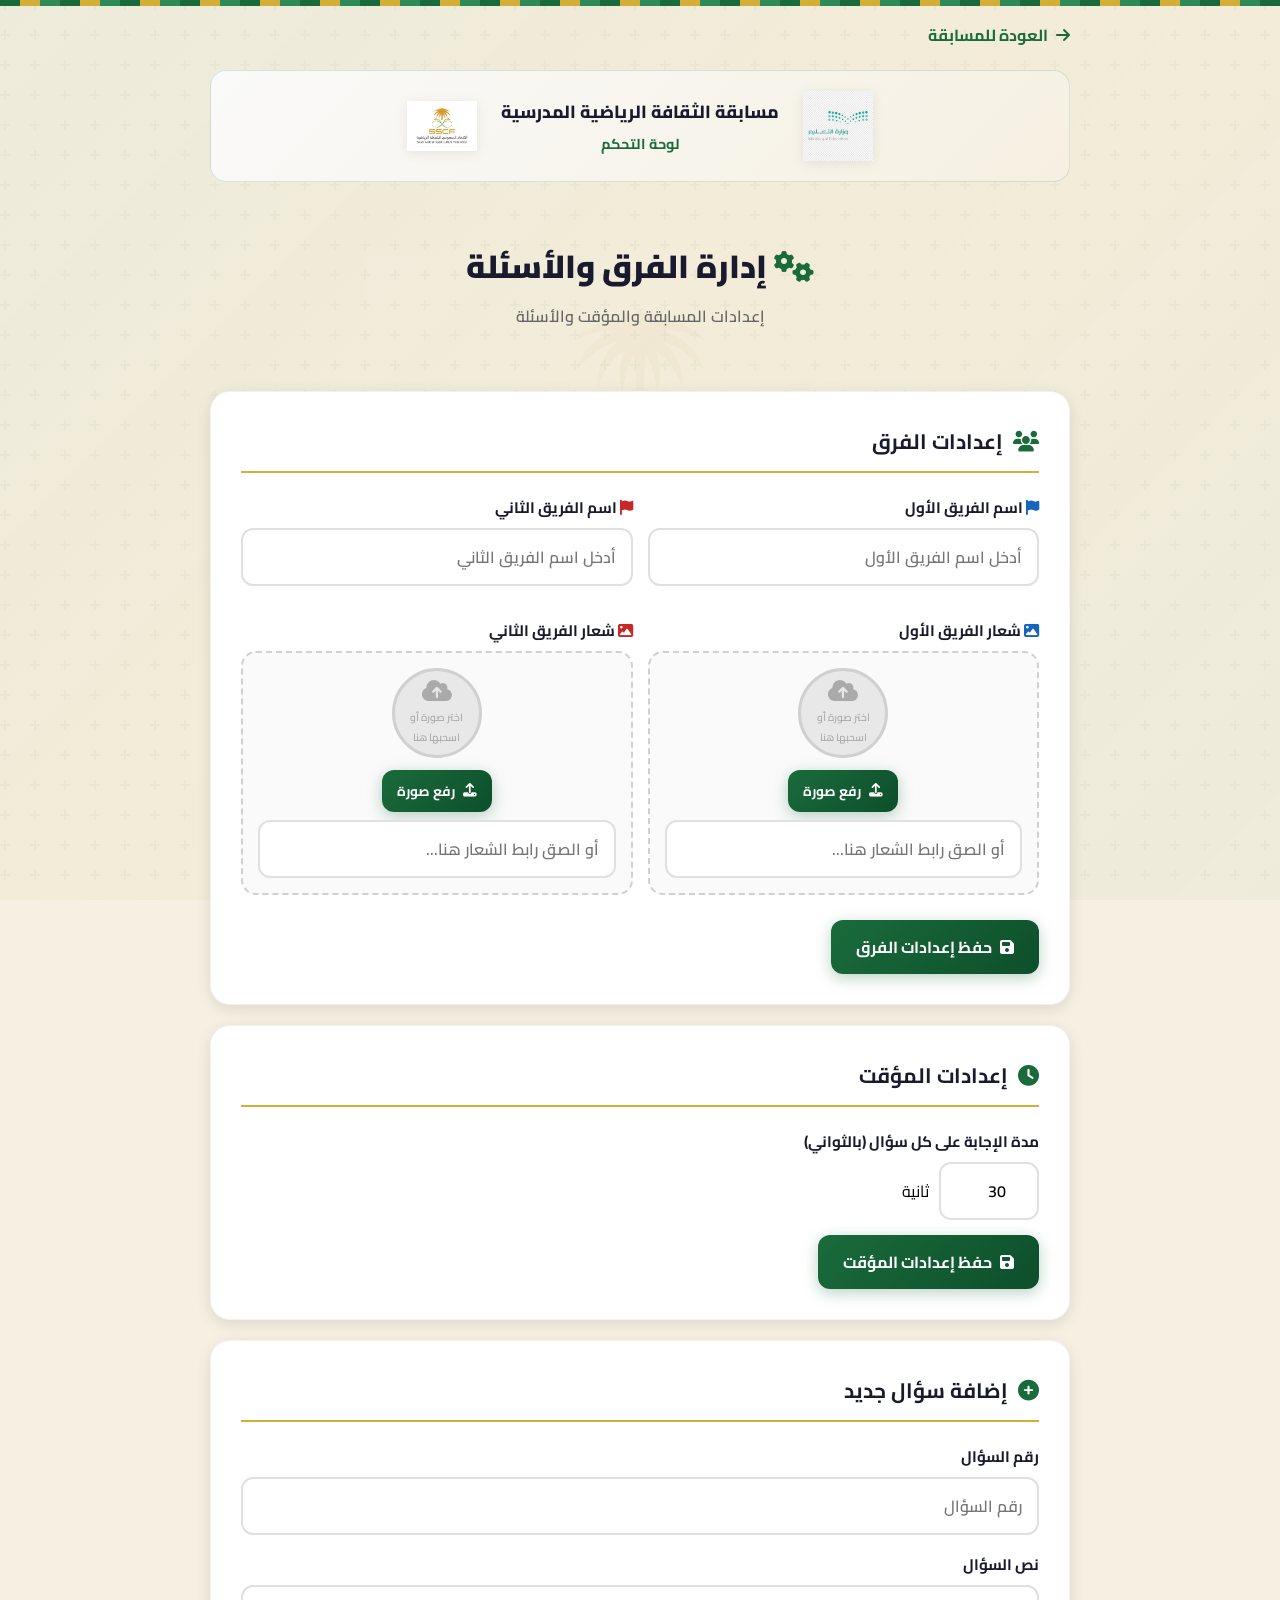
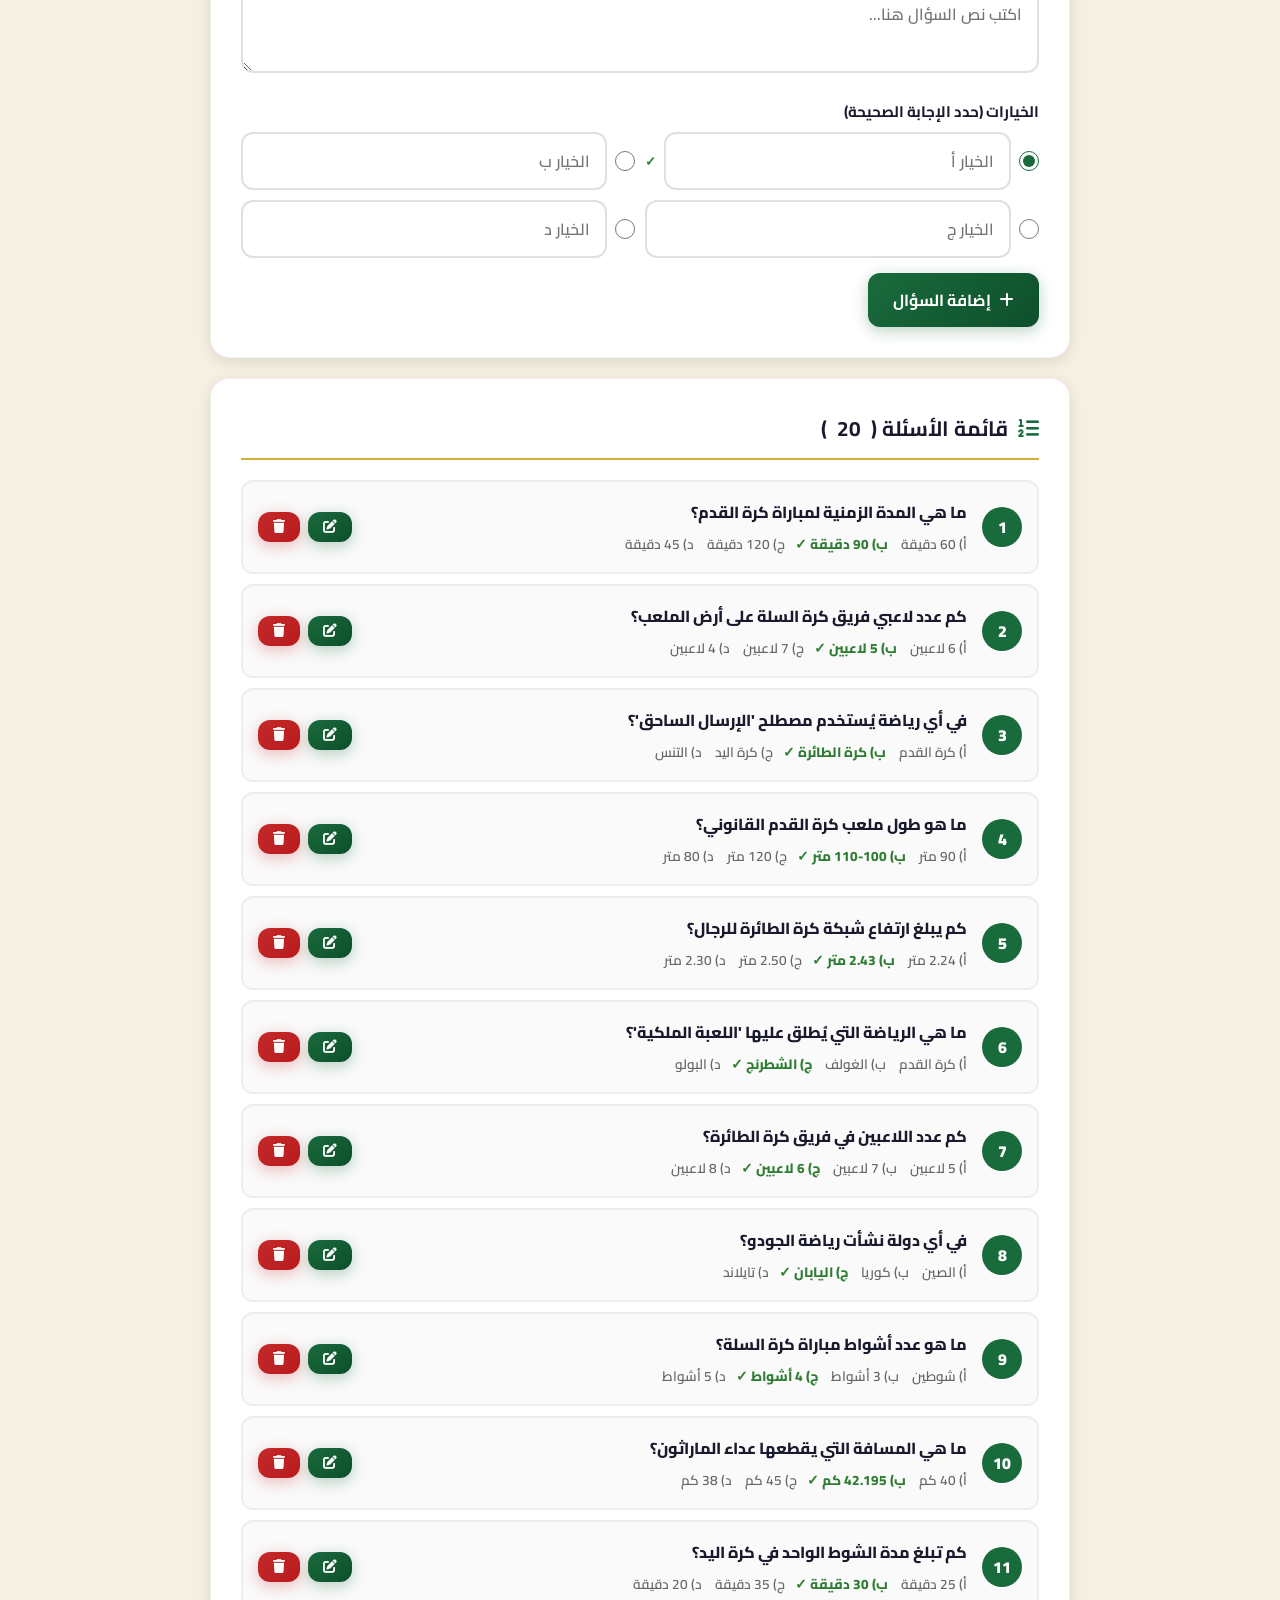
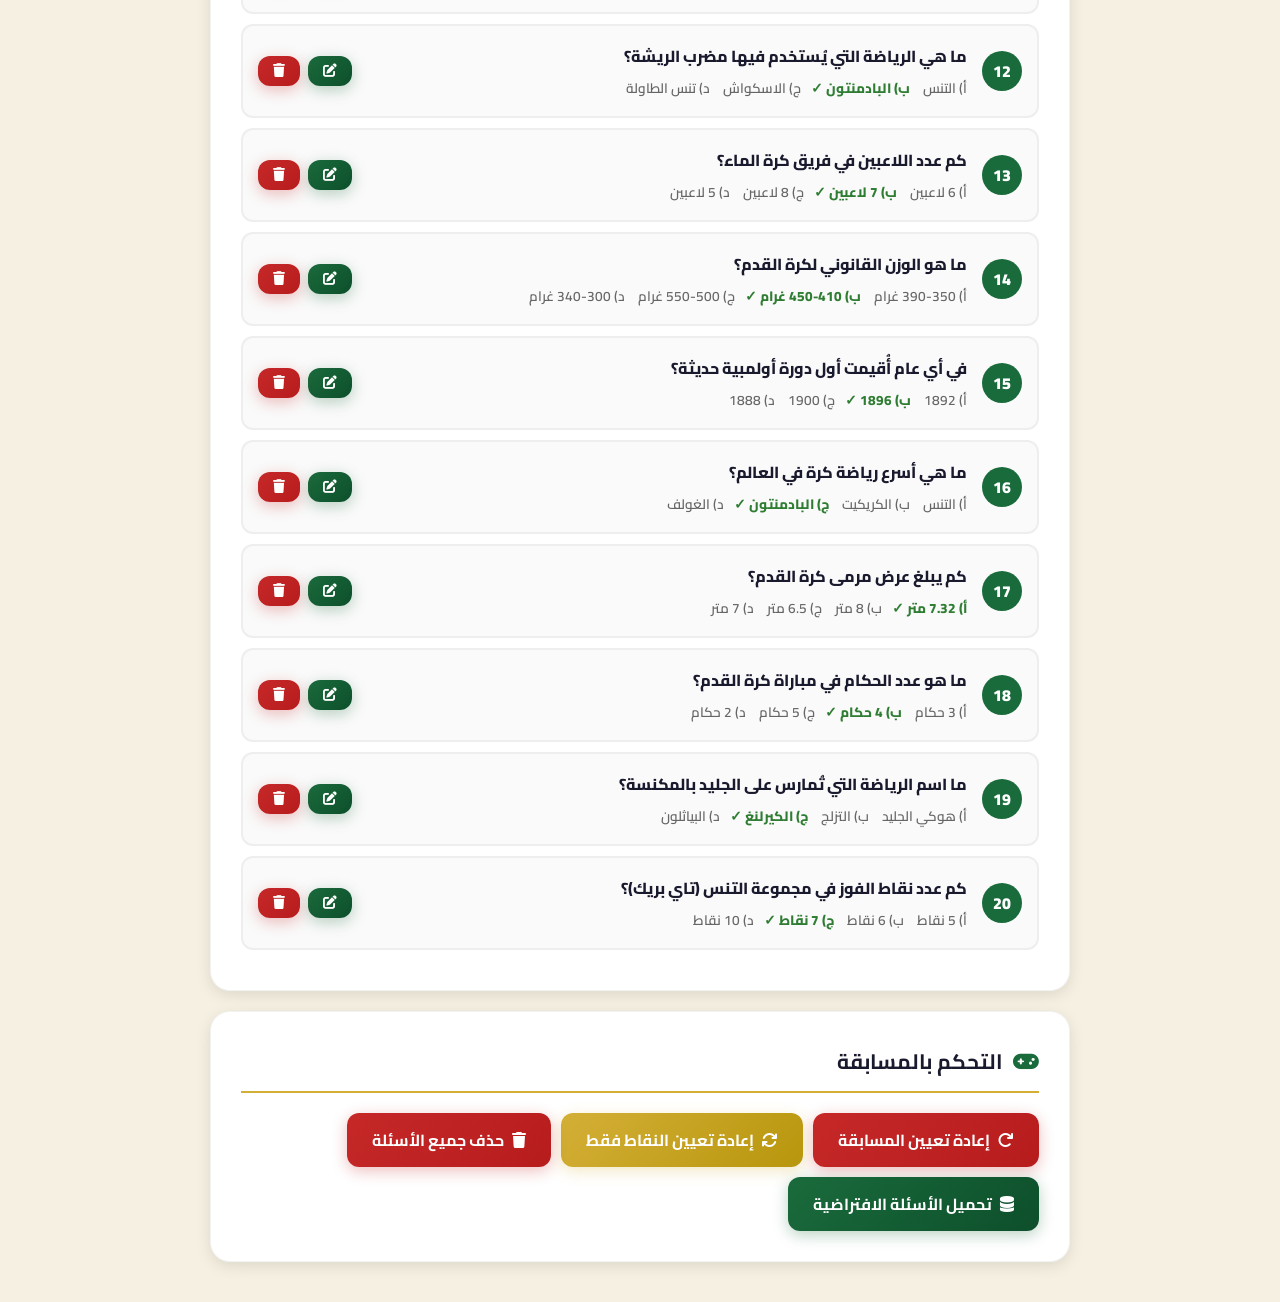
==== admin.html @ 0220bfa6 "Add files via upload" ====
<!DOCTYPE html>
<html lang="ar" dir="rtl">
<head>
    <meta charset="UTF-8">
    <meta name="viewport" content="width=device-width, initial-scale=1.0">
    <title>لوحة التحكم - مسابقة الثقافة الرياضية</title>
    <link rel="icon" type="image/jpeg" href="LOGO-01.jpg">
    <link rel="apple-touch-icon" href="LOGO-01.jpg">
    <link rel="stylesheet" href="style.css">
    <link href="https://fonts.googleapis.com/css2?family=Cairo:wght@400;600;700;800;900&family=Tajawal:wght@400;500;700;800;900&display=swap" rel="stylesheet">
    <link rel="stylesheet" href="https://cdnjs.cloudflare.com/ajax/libs/font-awesome/6.5.1/css/all.min.css">
</head>
<body>
    <div class="bg-overlay"></div>
    <div class="watermark-bg">
        <img src="LOGO-01.jpg" alt="" class="watermark-logo">
    </div>

    <div class="admin-container" id="admin-content">
        <!-- Back Link -->
        <a href="index.html" class="back-link">
            <i class="fas fa-arrow-right"></i>
            العودة للمسابقة
        </a>

        <!-- شعارات لوحة التحكم (نفس المقاس) -->
        <div class="admin-panel-logos">
            <div class="admin-panel-logo-wrap">
                <img src="moe-logo.jpeg" alt="وزارة التعليم" class="admin-panel-logo">
            </div>
            <div class="admin-panel-logos-title">
                <span>مسابقة الثقافة الرياضية المدرسية</span>
                <span class="admin-panel-logos-sub">لوحة التحكم</span>
            </div>
            <div class="admin-panel-logo-wrap">
                <img src="LOGO-01.jpg" alt="الاتحاد السعودي للثقافة الرياضية" class="admin-panel-logo">
            </div>
        </div>

        <!-- Header -->
        <div class="admin-header">
            <h1><i class="fas fa-cogs" style="color: var(--primary);"></i> إدارة الفرق والأسئلة</h1>
            <p>إعدادات المسابقة والمؤقت والأسئلة</p>
        </div>

        <!-- Alert -->
        <div class="alert alert-success" id="alert-success">
            <i class="fas fa-check-circle"></i> <span id="alert-success-text">تم الحفظ بنجاح!</span>
        </div>
        <div class="alert alert-error" id="alert-error">
            <i class="fas fa-exclamation-circle"></i> <span id="alert-error-text">حدث خطأ!</span>
        </div>

        <!-- Teams Card -->
        <div class="admin-card">
            <h2><i class="fas fa-users"></i> إعدادات الفرق</h2>
            <div class="form-row">
                <div class="form-group">
                    <label><i class="fas fa-flag" style="color: var(--team1-color);"></i> اسم الفريق الأول</label>
                    <input type="text" id="team1-name-input" placeholder="أدخل اسم الفريق الأول">
                </div>
                <div class="form-group">
                    <label><i class="fas fa-flag" style="color: var(--team2-color);"></i> اسم الفريق الثاني</label>
                    <input type="text" id="team2-name-input" placeholder="أدخل اسم الفريق الثاني">
                </div>
            </div>
            
            <!-- Team Logos -->
            <div class="form-row" style="margin-top: 15px;">
                <div class="form-group">
                    <label><i class="fas fa-image" style="color: var(--team1-color);"></i> شعار الفريق الأول</label>
                    <div class="logo-upload-area" id="logo-upload-area1">
                        <div class="logo-preview-container">
                            <img src="" alt="" class="logo-preview-img" id="logo-preview1" style="display:none;">
                            <div class="logo-preview-placeholder" id="logo-placeholder1">
                                <i class="fas fa-cloud-upload-alt"></i>
                                <span>اختر صورة أو اسحبها هنا</span>
                            </div>
                        </div>
                        <input type="file" id="logo-file1" accept="image/*" onchange="handleLogoUpload(1, event)" style="display:none;">
                        <div class="logo-upload-actions">
                            <button type="button" class="btn btn-primary btn-sm" onclick="document.getElementById('logo-file1').click()">
                                <i class="fas fa-upload"></i> رفع صورة
                            </button>
                            <button type="button" class="btn btn-danger btn-sm" onclick="removeLogo(1)" id="remove-logo1" style="display:none;">
                                <i class="fas fa-trash"></i> حذف
                            </button>
                        </div>
                        <div class="form-group" style="margin-top:8px; margin-bottom:0;">
                            <input type="text" id="logo-url1" placeholder="أو الصق رابط الشعار هنا..." oninput="handleLogoUrl(1)">
                        </div>
                    </div>
                </div>
                <div class="form-group">
                    <label><i class="fas fa-image" style="color: var(--team2-color);"></i> شعار الفريق الثاني</label>
                    <div class="logo-upload-area" id="logo-upload-area2">
                        <div class="logo-preview-container">
                            <img src="" alt="" class="logo-preview-img" id="logo-preview2" style="display:none;">
                            <div class="logo-preview-placeholder" id="logo-placeholder2">
                                <i class="fas fa-cloud-upload-alt"></i>
                                <span>اختر صورة أو اسحبها هنا</span>
                            </div>
                        </div>
                        <input type="file" id="logo-file2" accept="image/*" onchange="handleLogoUpload(2, event)" style="display:none;">
                        <div class="logo-upload-actions">
                            <button type="button" class="btn btn-primary btn-sm" onclick="document.getElementById('logo-file2').click()">
                                <i class="fas fa-upload"></i> رفع صورة
                            </button>
                            <button type="button" class="btn btn-danger btn-sm" onclick="removeLogo(2)" id="remove-logo2" style="display:none;">
                                <i class="fas fa-trash"></i> حذف
                            </button>
                        </div>
                        <div class="form-group" style="margin-top:8px; margin-bottom:0;">
                            <input type="text" id="logo-url2" placeholder="أو الصق رابط الشعار هنا..." oninput="handleLogoUrl(2)">
                        </div>
                    </div>
                </div>
            </div>

            <button class="btn btn-primary" onclick="saveTeams()" style="margin-top: 10px;">
                <i class="fas fa-save"></i> حفظ إعدادات الفرق
            </button>
        </div>

        <!-- Timer Card -->
        <div class="admin-card">
            <h2><i class="fas fa-clock"></i> إعدادات المؤقت</h2>
            <div class="form-group">
                <label>مدة الإجابة على كل سؤال (بالثواني)</label>
                <div class="timer-setting">
                    <input type="number" id="timer-input" min="5" max="120" value="30">
                    <span>ثانية</span>
                </div>
            </div>
            <button class="btn btn-primary" onclick="saveTimer()">
                <i class="fas fa-save"></i> حفظ إعدادات المؤقت
            </button>
        </div>

        <!-- Add Question Card -->
        <div class="admin-card">
            <h2><i class="fas fa-plus-circle"></i> إضافة سؤال جديد</h2>
            <div class="form-group">
                <label>رقم السؤال</label>
                <input type="number" id="q-number" min="1" placeholder="رقم السؤال">
            </div>
            <div class="form-group">
                <label>نص السؤال</label>
                <textarea id="q-text" placeholder="اكتب نص السؤال هنا..."></textarea>
            </div>
            <div class="form-group">
                <label>الخيارات (حدد الإجابة الصحيحة)</label>
                <div class="answer-options-group">
                    <div class="answer-option-item">
                        <input type="radio" name="correct-answer" value="0" checked>
                        <input type="text" id="q-answer-0" placeholder="الخيار أ">
                        <span class="correct-label">✓</span>
                    </div>
                    <div class="answer-option-item">
                        <input type="radio" name="correct-answer" value="1">
                        <input type="text" id="q-answer-1" placeholder="الخيار ب">
                    </div>
                    <div class="answer-option-item">
                        <input type="radio" name="correct-answer" value="2">
                        <input type="text" id="q-answer-2" placeholder="الخيار ج">
                    </div>
                    <div class="answer-option-item">
                        <input type="radio" name="correct-answer" value="3">
                        <input type="text" id="q-answer-3" placeholder="الخيار د">
                    </div>
                </div>
            </div>
            <button class="btn btn-primary" onclick="addQuestion()">
                <i class="fas fa-plus"></i> إضافة السؤال
            </button>
        </div>

        <!-- Questions List Card -->
        <div class="admin-card">
            <h2><i class="fas fa-list-ol"></i> قائمة الأسئلة (<span id="questions-count">0</span>)</h2>
            <ul class="question-list" id="questions-list">
                <!-- Questions will be rendered here -->
            </ul>
        </div>

        <!-- Game Control Card -->
        <div class="admin-card">
            <h2><i class="fas fa-gamepad"></i> التحكم بالمسابقة</h2>
            <div style="display: flex; gap: 10px; flex-wrap: wrap;">
                <button class="btn btn-danger" onclick="resetGame()">
                    <i class="fas fa-redo"></i> إعادة تعيين المسابقة
                </button>
                <button class="btn btn-gold" onclick="resetScores()">
                    <i class="fas fa-sync"></i> إعادة تعيين النقاط فقط
                </button>
                <button class="btn btn-danger" onclick="resetQuestions()">
                    <i class="fas fa-trash"></i> حذف جميع الأسئلة
                </button>
                <button class="btn btn-primary" onclick="loadDefaultQuestions()">
                    <i class="fas fa-database"></i> تحميل الأسئلة الافتراضية
                </button>
            </div>
        </div>
    </div>

    <script src="admin.js"></script>
</body>
</html>
---- style.css ----
/* ============================
   مسابقة الثقافة الرياضية المدرسية
   تصميم متطور - CSS
   ============================ */

:root {
    --primary: #1a6b3c;
    --primary-light: #2e8b57;
    --primary-dark: #0d4f2b;
    --gold: #d4af37;
    --gold-light: #f0d060;
    --gold-dark: #b8960c;
    --team1-color: #1565c0;
    --team1-light: #42a5f5;
    --team1-dark: #0d47a1;
    --team2-color: #c62828;
    --team2-light: #ef5350;
    --team2-dark: #b71c1c;
    --bg-cream: #f5f0e1;
    --text-dark: #1a1a2e;
    --text-light: #ffffff;
    --correct: #2e7d32;
    --wrong: #c62828;
    --shadow: 0 10px 40px rgba(0,0,0,0.2);
    --shadow-sm: 0 4px 15px rgba(0,0,0,0.1);
}

* {
    margin: 0;
    padding: 0;
    box-sizing: border-box;
}

body {
    font-family: 'Cairo', 'Tajawal', sans-serif;
    background: var(--bg-cream);
    min-height: 100vh;
    overflow-x: hidden;
    position: relative;
    direction: rtl;
}

/* Background */
.bg-overlay {
    position: fixed;
    top: 0;
    left: 0;
    width: 100%;
    height: 100%;
    background: 
        linear-gradient(135deg, rgba(26,107,60,0.03) 0%, rgba(212,175,55,0.05) 50%, rgba(26,107,60,0.03) 100%),
        url("data:image/svg+xml,%3Csvg width='60' height='60' viewBox='0 0 60 60' xmlns='http://www.w3.org/2000/svg'%3E%3Cg fill='none' fill-rule='evenodd'%3E%3Cg fill='%231a6b3c' fill-opacity='0.04'%3E%3Cpath d='M36 34v-4h-2v4h-4v2h4v4h2v-4h4v-2h-4zm0-30V0h-2v4h-4v2h4v4h2V6h4V4h-4zM6 34v-4H4v4H0v2h4v4h2v-4h4v-2H6zM6 4V0H4v4H0v2h4v4h2V6h4V4H6z'/%3E%3C/g%3E%3C/g%3E%3C/svg%3E");
    z-index: 0;
    pointer-events: none;
}

.numbers-section {
    position: relative;
    z-index: 10;
    max-width: 650px;
    margin: 0 auto 40px;
    padding: 0 20px;
}

/* Legacy full-page watermark (admin may use) */
.watermark-bg {
    position: fixed;
    top: 0;
    left: 0;
    width: 100%;
    height: 100%;
    display: flex;
    align-items: center;
    justify-content: center;
    z-index: 0;
    pointer-events: none;
    overflow: hidden;
}

.watermark-logo {
    width: 55%;
    max-width: 550px;
    min-width: 280px;
    height: auto;
    opacity: 0.04;
    filter: grayscale(30%);
    user-select: none;
    -webkit-user-drag: none;
}

/* Decorative top border like the Canva design */
body::before {
    content: '';
    position: fixed;
    top: 0;
    left: 0;
    width: 100%;
    height: 6px;
    background: repeating-linear-gradient(
        90deg,
        var(--primary) 0px,
        var(--primary) 20px,
        var(--gold) 20px,
        var(--gold) 40px,
        var(--primary-light) 40px,
        var(--primary-light) 60px
    );
    z-index: 1000;
}

#particles-container {
    position: fixed;
    top: 0;
    left: 0;
    width: 100%;
    height: 100%;
    pointer-events: none;
    z-index: 0;
}

.particle {
    position: absolute;
    border-radius: 50%;
    opacity: 0.15;
    animation: floatParticle 15s infinite ease-in-out;
}

@keyframes floatParticle {
    0%, 100% { transform: translateY(0) rotate(0deg); }
    25% { transform: translateY(-30px) rotate(90deg); }
    50% { transform: translateY(-10px) rotate(180deg); }
    75% { transform: translateY(-40px) rotate(270deg); }
}

/* ====== HEADER ====== */
.main-header {
    position: relative;
    z-index: 10;
    background: linear-gradient(135deg, var(--bg-cream) 0%, #efe8d4 100%);
    padding: 20px 30px;
    border-bottom: 3px solid var(--gold);
    box-shadow: 0 4px 20px rgba(0,0,0,0.08);
}

.header-logos {
    display: flex;
    align-items: center;
    justify-content: center;
    gap: 30px;
    max-width: 900px;
    margin: 0 auto;
}

.header-logo {
    height: 70px;
    object-fit: contain;
    filter: drop-shadow(0 2px 4px rgba(0,0,0,0.1));
}

.header-title {
    text-align: center;
}

.header-title h1 {
    font-size: 1.8rem;
    font-weight: 900;
    color: var(--text-dark);
    text-shadow: 1px 1px 2px rgba(0,0,0,0.05);
    line-height: 1.4;
}

.header-title p {
    font-size: 1rem;
    color: var(--primary);
    font-weight: 700;
    margin-top: 2px;
}

/* ====== SCOREBOARD ====== */
.scoreboard {
    position: relative;
    z-index: 10;
    display: flex;
    align-items: center;
    justify-content: center;
    gap: 20px;
    padding: 25px 20px;
    max-width: 800px;
    margin: 20px auto;
}

.team {
    flex: 1;
    max-width: 300px;
    text-align: center;
    padding: 20px 15px;
    border-radius: 20px;
    position: relative;
    overflow: hidden;
    transition: all 0.4s cubic-bezier(0.175, 0.885, 0.32, 1.275);
    cursor: default;
}

.team::before {
    content: '';
    position: absolute;
    top: 0;
    left: 0;
    right: 0;
    bottom: 0;
    opacity: 0.1;
    border-radius: 20px;
}

.team:hover {
    transform: translateY(-5px) scale(1.02);
}

.team-1 {
    background: linear-gradient(135deg, var(--team1-color), var(--team1-dark));
    box-shadow: 0 10px 30px rgba(21,101,192,0.3);
    color: white;
}

.team-2 {
    background: linear-gradient(135deg, var(--team2-color), var(--team2-dark));
    box-shadow: 0 10px 30px rgba(198,40,40,0.3);
    color: white;
}

/* ====== TEAM LOGOS ====== */
.team-logo-wrapper {
    width: 70px;
    height: 70px;
    border-radius: 50%;
    margin: 0 auto 10px;
    background: rgba(255,255,255,0.2);
    display: flex;
    align-items: center;
    justify-content: center;
    overflow: hidden;
    border: 3px solid rgba(255,255,255,0.4);
    transition: all 0.3s ease;
    box-shadow: 0 4px 15px rgba(0,0,0,0.15);
}

.team:hover .team-logo-wrapper {
    border-color: rgba(255,255,255,0.7);
    box-shadow: 0 6px 20px rgba(0,0,0,0.2);
    transform: scale(1.05);
}

.team-logo {
    width: 100%;
    height: 100%;
    object-fit: cover;
    border-radius: 50%;
}

.team-logo-fallback {
    font-size: 1.8rem;
    opacity: 0.8;
    color: white;
}

.team-icon {
    font-size: 1.5rem;
    margin-bottom: 8px;
    opacity: 0.8;
}

/* Team Select Modal Logos */
.team-select-logo {
    width: 60px;
    height: 60px;
    border-radius: 50%;
    background: rgba(255,255,255,0.2);
    display: flex;
    align-items: center;
    justify-content: center;
    overflow: hidden;
    border: 3px solid rgba(255,255,255,0.3);
    margin: 0 auto;
}

.team-select-logo-img {
    width: 100%;
    height: 100%;
    object-fit: cover;
    border-radius: 50%;
}

.team-select-logo-fallback {
    font-size: 2rem;
    color: white;
    opacity: 0.9;
}

/* Winner Logo */
.winner-logo-container {
    width: 100px;
    height: 100px;
    border-radius: 50%;
    margin: 0 auto 15px;
    overflow: hidden;
    border: 4px solid var(--gold);
    box-shadow: 0 5px 25px rgba(212,175,55,0.4);
    animation: winnerLogoGlow 2s infinite alternate;
}

.winner-logo-img {
    width: 100%;
    height: 100%;
    object-fit: cover;
    border-radius: 50%;
}

@keyframes winnerLogoGlow {
    0% { box-shadow: 0 5px 25px rgba(212,175,55,0.4); }
    100% { box-shadow: 0 5px 40px rgba(212,175,55,0.8), 0 0 60px rgba(212,175,55,0.3); }
}

.team-name {
    font-size: 1.2rem;
    font-weight: 800;
    margin-bottom: 10px;
    letter-spacing: 0.5px;
}

.team-score {
    font-size: 3rem;
    font-weight: 900;
    line-height: 1;
    text-shadow: 2px 2px 4px rgba(0,0,0,0.2);
    transition: all 0.3s ease;
}

.team-score.animate {
    animation: scoreJump 0.6s cubic-bezier(0.175, 0.885, 0.32, 1.275);
}

@keyframes scoreJump {
    0% { transform: scale(1); }
    30% { transform: scale(1.5); }
    60% { transform: scale(0.9); }
    100% { transform: scale(1); }
}

.team-label {
    font-size: 0.85rem;
    opacity: 0.8;
    margin-top: 5px;
    font-weight: 600;
}

.vs-badge {
    width: 55px;
    height: 55px;
    border-radius: 50%;
    background: linear-gradient(135deg, var(--gold), var(--gold-dark));
    display: flex;
    align-items: center;
    justify-content: center;
    font-weight: 900;
    font-size: 1rem;
    color: white;
    box-shadow: 0 5px 20px rgba(212,175,55,0.4);
    flex-shrink: 0;
    text-shadow: 1px 1px 2px rgba(0,0,0,0.2);
    animation: vsGlow 2s infinite alternate;
}

@keyframes vsGlow {
    0% { box-shadow: 0 5px 20px rgba(212,175,55,0.4); }
    100% { box-shadow: 0 5px 35px rgba(212,175,55,0.7); }
}

/* Team active glow */
.team.active-team {
    animation: teamGlow 1.5s infinite alternate;
}

.team-1.active-team {
    box-shadow: 0 0 30px rgba(21,101,192,0.6), 0 0 60px rgba(21,101,192,0.3);
}

.team-2.active-team {
    box-shadow: 0 0 30px rgba(198,40,40,0.6), 0 0 60px rgba(198,40,40,0.3);
}

/* ====== TURN INDICATOR ====== */
.turn-indicator {
    position: relative;
    z-index: 10;
    text-align: center;
    padding: 12px 30px;
    margin: 0 auto 20px;
    width: fit-content;
    background: white;
    border-radius: 50px;
    box-shadow: var(--shadow-sm);
    font-weight: 700;
    font-size: 1.1rem;
    color: var(--text-dark);
    border: 2px solid var(--gold);
    display: flex;
    align-items: center;
    gap: 10px;
    animation: turnPulse 2s infinite;
}

@keyframes turnPulse {
    0%, 100% { box-shadow: 0 4px 15px rgba(212,175,55,0.2); }
    50% { box-shadow: 0 4px 25px rgba(212,175,55,0.5); }
}

.turn-indicator i {
    color: var(--gold);
    font-size: 1.3rem;
    animation: pointBounce 1s infinite;
}

@keyframes pointBounce {
    0%, 100% { transform: translateX(0); }
    50% { transform: translateX(-8px); }
}

/* ====== NUMBERS GRID ====== */
.numbers-grid {
    position: relative;
    z-index: 1;
    display: grid;
    grid-template-columns: repeat(5, 1fr);
    gap: 15px;
}

.number-cell {
    aspect-ratio: 1;
    border-radius: 18px;
    display: flex;
    align-items: center;
    justify-content: center;
    font-size: 2rem;
    font-weight: 900;
    cursor: pointer;
    position: relative;
    overflow: hidden;
    transition: all 0.4s cubic-bezier(0.175, 0.885, 0.32, 1.275);
    background: linear-gradient(145deg, var(--primary-light), var(--primary-dark));
    color: white;
    box-shadow: 0 6px 20px rgba(26,107,60,0.3);
    text-shadow: 2px 2px 4px rgba(0,0,0,0.2);
}

.number-cell::before {
    content: '';
    position: absolute;
    top: -50%;
    left: -50%;
    width: 200%;
    height: 200%;
    background: radial-gradient(circle, rgba(255,255,255,0.15) 0%, transparent 70%);
    transform: rotate(45deg);
    transition: all 0.5s;
}

.number-cell:hover:not(.used):not(.disabled) {
    transform: translateY(-8px) scale(1.05);
    box-shadow: 0 15px 40px rgba(26,107,60,0.4);
}

.number-cell:hover:not(.used):not(.disabled)::before {
    top: -30%;
    left: -30%;
}

.number-cell:active:not(.used):not(.disabled) {
    transform: translateY(-2px) scale(0.98);
}

.number-cell.used {
    background: linear-gradient(145deg, #78909c, #546e7a);
    cursor: default;
    opacity: 0.3;
    transform: scale(0.9);
    box-shadow: none;
    pointer-events: none;
}

.number-cell.used::after {
    content: '\f00c';
    font-family: 'Font Awesome 6 Free';
    font-weight: 900;
    position: absolute;
    font-size: 1.5rem;
    color: rgba(255,255,255,0.5);
}

.number-cell.disappearing {
    animation: cellDisappear 0.8s forwards;
}

@keyframes cellDisappear {
    0% { transform: scale(1); opacity: 1; }
    50% { transform: scale(1.2) rotateY(90deg); opacity: 0.5; }
    100% { transform: scale(0) rotateY(180deg); opacity: 0; }
}

/* Numbered colors cycling */
.number-cell:nth-child(5n+1) { background: linear-gradient(145deg, #1565c0, #0d47a1); box-shadow: 0 6px 20px rgba(21,101,192,0.3); }
.number-cell:nth-child(5n+2) { background: linear-gradient(145deg, #2e7d32, #1b5e20); box-shadow: 0 6px 20px rgba(46,125,50,0.3); }
.number-cell:nth-child(5n+3) { background: linear-gradient(145deg, #c62828, #b71c1c); box-shadow: 0 6px 20px rgba(198,40,40,0.3); }
.number-cell:nth-child(5n+4) { background: linear-gradient(145deg, #6a1b9a, #4a148c); box-shadow: 0 6px 20px rgba(106,27,154,0.3); }
.number-cell:nth-child(5n+5) { background: linear-gradient(145deg, #e65100, #bf360c); box-shadow: 0 6px 20px rgba(230,81,0,0.3); }

/* ====== MODALS ====== */
.modal-overlay {
    position: fixed;
    top: 0;
    left: 0;
    width: 100%;
    height: 100%;
    background: rgba(0,0,0,0.7);
    backdrop-filter: blur(8px);
    display: none;
    align-items: center;
    justify-content: center;
    z-index: 1000;
    padding: 20px;
    animation: overlayFadeIn 0.3s ease;
}

.modal-overlay.active {
    display: flex;
}

@keyframes overlayFadeIn {
    from { opacity: 0; }
    to { opacity: 1; }
}

.modal-content {
    background: white;
    border-radius: 25px;
    padding: 35px;
    max-width: 600px;
    width: 100%;
    position: relative;
    box-shadow: 0 25px 80px rgba(0,0,0,0.3);
    animation: modalEnter 0.5s cubic-bezier(0.175, 0.885, 0.32, 1.275);
    max-height: 90vh;
    overflow-y: auto;
}

@keyframes modalEnter {
    0% { transform: scale(0.5) translateY(50px); opacity: 0; }
    100% { transform: scale(1) translateY(0); opacity: 1; }
}

/* ====== TIMER ====== */
.timer-container {
    text-align: center;
    margin-bottom: 20px;
}

.timer-ring {
    width: 100px;
    height: 100px;
    margin: 0 auto 8px;
    position: relative;
}

.timer-ring svg {
    width: 100%;
    height: 100%;
    transform: rotate(-90deg);
}

.timer-bg {
    fill: none;
    stroke: #e0e0e0;
    stroke-width: 8;
}

.timer-progress {
    fill: none;
    stroke: var(--primary);
    stroke-width: 8;
    stroke-linecap: round;
    stroke-dasharray: 339.292;
    stroke-dashoffset: 0;
    transition: stroke-dashoffset 1s linear, stroke 0.5s ease;
}

.timer-progress.warning {
    stroke: #ff9800;
}

.timer-progress.danger {
    stroke: #f44336;
    animation: timerPulse 0.5s infinite alternate;
}

@keyframes timerPulse {
    0% { stroke-opacity: 1; }
    100% { stroke-opacity: 0.5; }
}

.timer-text {
    position: absolute;
    top: 50%;
    left: 50%;
    transform: translate(-50%, -50%);
    font-size: 2rem;
    font-weight: 900;
    color: var(--primary);
    transition: color 0.3s;
}

.timer-text.warning { color: #ff9800; }
.timer-text.danger { color: #f44336; animation: timerTextPulse 0.5s infinite alternate; }

@keyframes timerTextPulse {
    0% { transform: translate(-50%, -50%) scale(1); }
    100% { transform: translate(-50%, -50%) scale(1.2); }
}

.timer-label {
    font-size: 0.85rem;
    color: #888;
    font-weight: 600;
}

/* ====== QUESTION ====== */
.question-number-badge {
    display: inline-block;
    background: linear-gradient(135deg, var(--gold), var(--gold-dark));
    color: white;
    padding: 5px 20px;
    border-radius: 50px;
    font-weight: 700;
    font-size: 0.9rem;
    margin-bottom: 15px;
}

.question-text {
    font-size: 1.4rem;
    font-weight: 800;
    color: var(--text-dark);
    text-align: center;
    margin-bottom: 25px;
    line-height: 1.8;
}

.answers-container {
    display: flex;
    flex-direction: column;
    gap: 12px;
}

.answer-btn {
    padding: 15px 20px;
    border: 3px solid #e0e0e0;
    border-radius: 15px;
    background: white;
    font-size: 1.1rem;
    font-weight: 700;
    font-family: 'Cairo', sans-serif;
    cursor: pointer;
    transition: all 0.3s ease;
    display: flex;
    align-items: center;
    gap: 12px;
    text-align: right;
    color: var(--text-dark);
}

.answer-btn:hover:not(.disabled) {
    border-color: var(--primary);
    background: rgba(26,107,60,0.05);
    transform: translateX(-5px);
}

.answer-btn .answer-letter {
    width: 40px;
    height: 40px;
    border-radius: 50%;
    background: var(--primary);
    color: white;
    display: flex;
    align-items: center;
    justify-content: center;
    font-weight: 900;
    font-size: 1rem;
    flex-shrink: 0;
}

.answer-btn.correct {
    border-color: var(--correct);
    background: rgba(46,125,50,0.1);
    animation: correctPulse 0.6s ease;
}

.answer-btn.correct .answer-letter {
    background: var(--correct);
}

.answer-btn.wrong {
    border-color: var(--wrong);
    background: rgba(198,40,40,0.1);
    animation: wrongShake 0.6s ease;
}

.answer-btn.wrong .answer-letter {
    background: var(--wrong);
}

.answer-btn.disabled {
    cursor: default;
    opacity: 0.6;
}

.answer-btn.show-correct {
    border-color: var(--correct);
    background: rgba(46,125,50,0.15);
}

.answer-btn.show-correct .answer-letter {
    background: var(--correct);
}

@keyframes correctPulse {
    0% { transform: scale(1); }
    30% { transform: scale(1.05); }
    60% { transform: scale(0.98); }
    100% { transform: scale(1); }
}

@keyframes wrongShake {
    0%, 100% { transform: translateX(0); }
    20% { transform: translateX(-10px); }
    40% { transform: translateX(10px); }
    60% { transform: translateX(-10px); }
    80% { transform: translateX(5px); }
}

/* Question Result */
.question-result {
    display: none;
    text-align: center;
    margin-top: 20px;
    padding: 15px;
    border-radius: 15px;
    animation: resultFadeIn 0.5s ease;
}

.question-result.show {
    display: block;
}

.question-result.correct {
    background: rgba(46,125,50,0.1);
    border: 2px solid var(--correct);
}

.question-result.wrong {
    background: rgba(198,40,40,0.1);
    border: 2px solid var(--wrong);
}

.question-result.timeout {
    background: rgba(255,152,0,0.1);
    border: 2px solid #ff9800;
}

.question-result .result-icon {
    font-size: 2.5rem;
    margin-bottom: 5px;
}

.question-result .result-text {
    font-size: 1.1rem;
    font-weight: 700;
}

@keyframes resultFadeIn {
    0% { opacity: 0; transform: translateY(10px); }
    100% { opacity: 1; transform: translateY(0); }
}

/* ====== TEAM SELECT MODAL ====== */
.team-select-content {
    text-align: center;
}

.team-select-content h2 {
    font-size: 1.5rem;
    color: var(--text-dark);
    margin-bottom: 25px;
}

.team-select-content h2 i {
    color: var(--gold);
    margin-left: 8px;
}

.team-select-buttons {
    display: flex;
    gap: 15px;
    justify-content: center;
    flex-wrap: wrap;
}

.team-select-btn {
    flex: 1;
    min-width: 180px;
    padding: 25px 20px;
    border: none;
    border-radius: 20px;
    font-family: 'Cairo', sans-serif;
    font-size: 1.2rem;
    font-weight: 800;
    color: white;
    cursor: pointer;
    transition: all 0.3s ease;
    display: flex;
    flex-direction: column;
    align-items: center;
    gap: 10px;
}

.team-select-btn i {
    font-size: 2rem;
}

.team1-btn {
    background: linear-gradient(135deg, var(--team1-color), var(--team1-dark));
    box-shadow: 0 8px 25px rgba(21,101,192,0.3);
}

.team2-btn {
    background: linear-gradient(135deg, var(--team2-color), var(--team2-dark));
    box-shadow: 0 8px 25px rgba(198,40,40,0.3);
}

.team-select-btn:hover {
    transform: translateY(-5px) scale(1.03);
}

.team1-btn:hover {
    box-shadow: 0 15px 40px rgba(21,101,192,0.5);
}

.team2-btn:hover {
    box-shadow: 0 15px 40px rgba(198,40,40,0.5);
}

/* ====== WINNER MODAL ====== */
.winner-modal-content {
    text-align: center;
    background: linear-gradient(135deg, #fff9e6, #ffffff, #fff9e6);
    border: 3px solid var(--gold);
    overflow: hidden;
    position: relative;
}

.winner-trophy {
    font-size: 5rem;
    color: var(--gold);
    margin-bottom: 15px;
    animation: trophyBounce 1s infinite alternate cubic-bezier(0.175, 0.885, 0.32, 1.275);
    filter: drop-shadow(0 5px 15px rgba(212,175,55,0.4));
}

@keyframes trophyBounce {
    0% { transform: translateY(0) rotate(-5deg); }
    100% { transform: translateY(-15px) rotate(5deg); }
}

.winner-title {
    font-size: 2.2rem;
    font-weight: 900;
    color: var(--text-dark);
    margin-bottom: 10px;
}

.winner-team-name {
    font-size: 2rem;
    font-weight: 900;
    color: var(--primary);
    margin-bottom: 10px;
    text-shadow: 1px 1px 2px rgba(0,0,0,0.1);
}

.winner-score {
    font-size: 1.5rem;
    font-weight: 800;
    color: var(--gold-dark);
    margin-bottom: 15px;
}

.winner-stars {
    display: flex;
    justify-content: center;
    gap: 8px;
    margin-bottom: 15px;
}

.winner-stars i {
    font-size: 1.8rem;
    color: var(--gold);
    animation: starTwinkle 1.5s infinite alternate;
}

.winner-stars i:nth-child(2) { animation-delay: 0.2s; }
.winner-stars i:nth-child(3) { animation-delay: 0.4s; }
.winner-stars i:nth-child(4) { animation-delay: 0.6s; }
.winner-stars i:nth-child(5) { animation-delay: 0.8s; }

@keyframes starTwinkle {
    0% { transform: scale(1) rotate(0deg); opacity: 0.7; }
    100% { transform: scale(1.3) rotate(20deg); opacity: 1; }
}

.winner-message {
    font-size: 1rem;
    color: #666;
    font-weight: 600;
    margin-bottom: 20px;
}

.btn-restart {
    padding: 12px 35px;
    background: linear-gradient(135deg, var(--primary), var(--primary-dark));
    color: white;
    border: none;
    border-radius: 50px;
    font-family: 'Cairo', sans-serif;
    font-size: 1.1rem;
    font-weight: 700;
    cursor: pointer;
    transition: all 0.3s ease;
    box-shadow: 0 5px 20px rgba(26,107,60,0.3);
}

.btn-restart:hover {
    transform: translateY(-3px);
    box-shadow: 0 8px 30px rgba(26,107,60,0.4);
}

.btn-restart i {
    margin-left: 8px;
}

/* ====== CONFETTI CANVAS ====== */
#confetti-canvas {
    position: fixed;
    top: 0;
    left: 0;
    width: 100%;
    height: 100%;
    pointer-events: none;
    z-index: 9999;
}

/* ====== ADMIN LINK ====== */
.admin-link {
    position: fixed;
    bottom: 20px;
    left: 20px;
    width: 50px;
    height: 50px;
    border-radius: 50%;
    background: linear-gradient(135deg, var(--primary), var(--primary-dark));
    color: white;
    display: flex;
    align-items: center;
    justify-content: center;
    font-size: 1.3rem;
    text-decoration: none;
    box-shadow: 0 5px 20px rgba(26,107,60,0.3);
    transition: all 0.3s ease;
    z-index: 100;
}

.admin-link:hover {
    transform: translateY(-3px) rotate(90deg);
    box-shadow: 0 8px 30px rgba(26,107,60,0.5);
}

/* ============================
   ADMIN PAGE STYLES
   ============================ */
.admin-container {
    max-width: 900px;
    margin: 0 auto;
    padding: 20px;
    position: relative;
    z-index: 10;
}

.admin-header {
    text-align: center;
    padding: 30px;
    margin-bottom: 30px;
}

.admin-header h1 {
    font-size: 2rem;
    font-weight: 900;
    color: var(--text-dark);
    margin-bottom: 5px;
}

.admin-header p {
    color: #666;
    font-weight: 600;
}

/* شعارات داخل لوحة التحكم */
.admin-panel-logos {
    display: flex;
    align-items: center;
    justify-content: center;
    gap: 24px;
    margin-bottom: 24px;
    padding: 20px;
    background: linear-gradient(135deg, #fafafa 0%, #f5f0e1 100%);
    border-radius: 16px;
    border: 1px solid rgba(26,107,60,0.15);
}

.admin-panel-logo-wrap {
    width: 70px;
    height: 70px;
    display: flex;
    align-items: center;
    justify-content: center;
    flex-shrink: 0;
}

.admin-panel-logo {
    max-width: 70px;
    max-height: 70px;
    width: auto;
    height: auto;
    object-fit: contain;
    object-position: center;
    filter: drop-shadow(0 2px 6px rgba(0,0,0,0.08));
}

.admin-panel-logos-title {
    display: flex;
    flex-direction: column;
    align-items: center;
    gap: 2px;
}

.admin-panel-logos-title span:first-child {
    font-size: 1.1rem;
    font-weight: 800;
    color: var(--text-dark);
}

.admin-panel-logos-sub {
    font-size: 0.9rem;
    font-weight: 700;
    color: var(--primary);
}

.admin-card {
    background: white;
    border-radius: 20px;
    padding: 30px;
    margin-bottom: 20px;
    box-shadow: var(--shadow-sm);
    border: 1px solid rgba(0,0,0,0.05);
}

.admin-card h2 {
    font-size: 1.3rem;
    color: var(--text-dark);
    margin-bottom: 20px;
    padding-bottom: 10px;
    border-bottom: 2px solid var(--gold);
    display: flex;
    align-items: center;
    gap: 10px;
}

.admin-card h2 i {
    color: var(--primary);
}

.form-group {
    margin-bottom: 15px;
}

.form-group label {
    display: block;
    font-weight: 700;
    color: var(--text-dark);
    margin-bottom: 6px;
    font-size: 0.95rem;
}

.form-group input,
.form-group select,
.form-group textarea {
    width: 100%;
    padding: 12px 15px;
    border: 2px solid #e0e0e0;
    border-radius: 12px;
    font-family: 'Cairo', sans-serif;
    font-size: 1rem;
    font-weight: 600;
    transition: border-color 0.3s;
    outline: none;
}

.form-group input:focus,
.form-group select:focus,
.form-group textarea:focus {
    border-color: var(--primary);
}

.form-group textarea {
    resize: vertical;
    min-height: 60px;
}

.form-row {
    display: grid;
    grid-template-columns: 1fr 1fr;
    gap: 15px;
}

.btn {
    padding: 12px 25px;
    border: none;
    border-radius: 12px;
    font-family: 'Cairo', sans-serif;
    font-size: 1rem;
    font-weight: 700;
    cursor: pointer;
    transition: all 0.3s ease;
    display: inline-flex;
    align-items: center;
    gap: 8px;
}

.btn-primary {
    background: linear-gradient(135deg, var(--primary), var(--primary-dark));
    color: white;
    box-shadow: 0 4px 15px rgba(26,107,60,0.3);
}

.btn-primary:hover {
    transform: translateY(-2px);
    box-shadow: 0 6px 20px rgba(26,107,60,0.4);
}

.btn-danger {
    background: linear-gradient(135deg, var(--wrong), #b71c1c);
    color: white;
    box-shadow: 0 4px 15px rgba(198,40,40,0.3);
}

.btn-danger:hover {
    transform: translateY(-2px);
    box-shadow: 0 6px 20px rgba(198,40,40,0.4);
}

.btn-gold {
    background: linear-gradient(135deg, var(--gold), var(--gold-dark));
    color: white;
    box-shadow: 0 4px 15px rgba(212,175,55,0.3);
}

.btn-gold:hover {
    transform: translateY(-2px);
    box-shadow: 0 6px 20px rgba(212,175,55,0.4);
}

.btn-sm {
    padding: 8px 15px;
    font-size: 0.85rem;
}

.question-list {
    list-style: none;
}

.question-item {
    padding: 15px;
    border: 2px solid #eee;
    border-radius: 12px;
    margin-bottom: 10px;
    display: flex;
    align-items: center;
    gap: 15px;
    transition: all 0.3s;
    background: #fafafa;
}

.question-item:hover {
    border-color: var(--primary);
    background: white;
}

.question-item .q-number {
    width: 40px;
    height: 40px;
    border-radius: 50%;
    background: var(--primary);
    color: white;
    display: flex;
    align-items: center;
    justify-content: center;
    font-weight: 900;
    flex-shrink: 0;
}

.question-item .q-text {
    flex: 1;
    font-weight: 600;
    color: var(--text-dark);
}

.question-item .q-actions {
    display: flex;
    gap: 8px;
}

.back-link {
    display: inline-flex;
    align-items: center;
    gap: 8px;
    color: var(--primary);
    text-decoration: none;
    font-weight: 700;
    margin-bottom: 20px;
    transition: all 0.3s;
}

.back-link:hover {
    color: var(--primary-dark);
    transform: translateX(5px);
}

/* ====== Admin Gate (رقم سري) ====== */
.admin-gate {
    position: fixed;
    top: 0;
    left: 0;
    width: 100%;
    height: 100%;
    background: rgba(0,0,0,0.5);
    backdrop-filter: blur(8px);
    display: flex;
    align-items: center;
    justify-content: center;
    z-index: 2000;
    padding: 20px;
}

.admin-gate-box {
    background: white;
    border-radius: 24px;
    padding: 40px;
    max-width: 420px;
    width: 100%;
    text-align: center;
    box-shadow: 0 25px 60px rgba(0,0,0,0.25);
    border: 2px solid var(--gold);
    animation: gateBoxIn 0.4s ease;
}

.admin-gate-logos {
    display: flex;
    align-items: center;
    justify-content: center;
    gap: 16px;
    margin-bottom: 24px;
    padding-bottom: 20px;
    border-bottom: 2px solid #eee;
}

.admin-gate-logo {
    height: 48px;
    width: auto;
    object-fit: contain;
    filter: drop-shadow(0 1px 3px rgba(0,0,0,0.1));
}

.admin-gate-logos-title {
    font-size: 1rem;
    font-weight: 800;
    color: var(--primary);
}

@keyframes gateBoxIn {
    from { opacity: 0; transform: scale(0.9) translateY(20px); }
    to { opacity: 1; transform: scale(1) translateY(0); }
}

.admin-gate-icon {
    width: 70px;
    height: 70px;
    border-radius: 50%;
    background: linear-gradient(135deg, var(--primary), var(--primary-dark));
    color: white;
    display: flex;
    align-items: center;
    justify-content: center;
    margin: 0 auto 20px;
    font-size: 1.8rem;
}

.admin-gate-box h2 {
    font-size: 1.5rem;
    color: var(--text-dark);
    margin-bottom: 8px;
}

.admin-gate-box > p {
    color: #666;
    font-weight: 600;
    margin-bottom: 22px;
}

.admin-gate-form {
    display: flex;
    flex-direction: column;
    gap: 12px;
}

.admin-gate-input {
    width: 100%;
    padding: 14px 18px;
    border: 2px solid #e0e0e0;
    border-radius: 14px;
    font-family: 'Cairo', sans-serif;
    font-size: 1.1rem;
    font-weight: 600;
    text-align: center;
    outline: none;
    transition: border-color 0.3s;
}

.admin-gate-input:focus {
    border-color: var(--primary);
}

.admin-gate-error {
    color: var(--wrong);
    font-weight: 700;
    font-size: 0.9rem;
    margin: 0;
    min-height: 20px;
}

.admin-gate-btn {
    width: 100%;
    padding: 14px;
    font-size: 1.1rem;
}

/* Timer setting */
.timer-setting {
    display: flex;
    align-items: center;
    gap: 10px;
}

.timer-setting input {
    width: 100px !important;
    text-align: center;
}

/* Alert messages */
.alert {
    padding: 12px 20px;
    border-radius: 12px;
    margin-bottom: 15px;
    font-weight: 600;
    display: none;
    animation: alertSlide 0.3s ease;
}

.alert.show {
    display: block;
}

.alert-success {
    background: rgba(46,125,50,0.1);
    color: var(--correct);
    border: 1px solid var(--correct);
}

.alert-error {
    background: rgba(198,40,40,0.1);
    color: var(--wrong);
    border: 1px solid var(--wrong);
}

@keyframes alertSlide {
    0% { opacity: 0; transform: translateY(-10px); }
    100% { opacity: 1; transform: translateY(0); }
}

/* Answer options in admin */
.answer-options-group {
    display: grid;
    grid-template-columns: 1fr 1fr;
    gap: 10px;
}

.answer-option-item {
    display: flex;
    align-items: center;
    gap: 8px;
}

.answer-option-item input[type="text"] {
    flex: 1;
}

.answer-option-item input[type="radio"] {
    width: 20px;
    height: 20px;
    accent-color: var(--primary);
    cursor: pointer;
}

.correct-label {
    font-size: 0.8rem;
    color: var(--correct);
    font-weight: 700;
}

/* ====== LOGO UPLOAD AREA (Admin) ====== */
.logo-upload-area {
    border: 2px dashed #d0d0d0;
    border-radius: 15px;
    padding: 15px;
    text-align: center;
    transition: all 0.3s ease;
    background: #fafafa;
}

.logo-upload-area:hover {
    border-color: var(--primary);
    background: rgba(26,107,60,0.02);
}

.logo-upload-area.dragover {
    border-color: var(--primary);
    background: rgba(26,107,60,0.05);
    transform: scale(1.02);
}

.logo-preview-container {
    width: 90px;
    height: 90px;
    border-radius: 50%;
    margin: 0 auto 12px;
    overflow: hidden;
    background: #e8e8e8;
    display: flex;
    align-items: center;
    justify-content: center;
    border: 3px solid #d0d0d0;
    transition: all 0.3s;
}

.logo-preview-container:hover {
    border-color: var(--primary-light);
}

.logo-preview-img {
    width: 100%;
    height: 100%;
    object-fit: cover;
    border-radius: 50%;
}

.logo-preview-placeholder {
    display: flex;
    flex-direction: column;
    align-items: center;
    gap: 4px;
    color: #aaa;
}

.logo-preview-placeholder i {
    font-size: 1.5rem;
}

.logo-preview-placeholder span {
    font-size: 0.65rem;
    font-weight: 600;
}

.logo-upload-actions {
    display: flex;
    gap: 8px;
    justify-content: center;
    margin-top: 8px;
}

/* Responsive */
@media (max-width: 768px) {
    .header-title h1 { font-size: 1.3rem; }
    .header-logo { height: 50px; }
    .header-logos { gap: 15px; }

    .admin-gate-logos { gap: 10px; flex-wrap: wrap; }
    .admin-gate-logo { height: 40px; }
    .admin-gate-logos-title { font-size: 0.9rem; width: 100%; order: -1; margin-bottom: 4px; }

    .admin-panel-logos { flex-wrap: wrap; gap: 12px; padding: 15px; }
    .admin-panel-logo-wrap { width: 56px; height: 56px; }
    .admin-panel-logo { max-width: 56px; max-height: 56px; }
    .admin-panel-logos-title span:first-child { font-size: 0.95rem; }
    .admin-panel-logos-sub { font-size: 0.8rem; }
    
    .scoreboard { flex-direction: column; gap: 15px; }
    .team { max-width: 100%; }
    .vs-badge { display: none; }
    
    .numbers-grid {
        grid-template-columns: repeat(4, 1fr);
        gap: 10px;
    }
    
    .number-cell { font-size: 1.5rem; }
    
    .modal-content { padding: 25px 20px; }
    .question-text { font-size: 1.1rem; }
    
    .form-row { grid-template-columns: 1fr; }
    .answer-options-group { grid-template-columns: 1fr; }
    
    .team-select-buttons { flex-direction: column; }
}

@media (max-width: 480px) {
    .numbers-grid {
        grid-template-columns: repeat(3, 1fr);
    }
    
    .header-title h1 { font-size: 1.1rem; }
    .winner-title { font-size: 1.6rem; }
}

/* Scrollbar Styling */
::-webkit-scrollbar {
    width: 8px;
}

::-webkit-scrollbar-track {
    background: #f1f1f1;
    border-radius: 10px;
}

::-webkit-scrollbar-thumb {
    background: var(--primary);
    border-radius: 10px;
}

::-webkit-scrollbar-thumb:hover {
    background: var(--primary-dark);
}
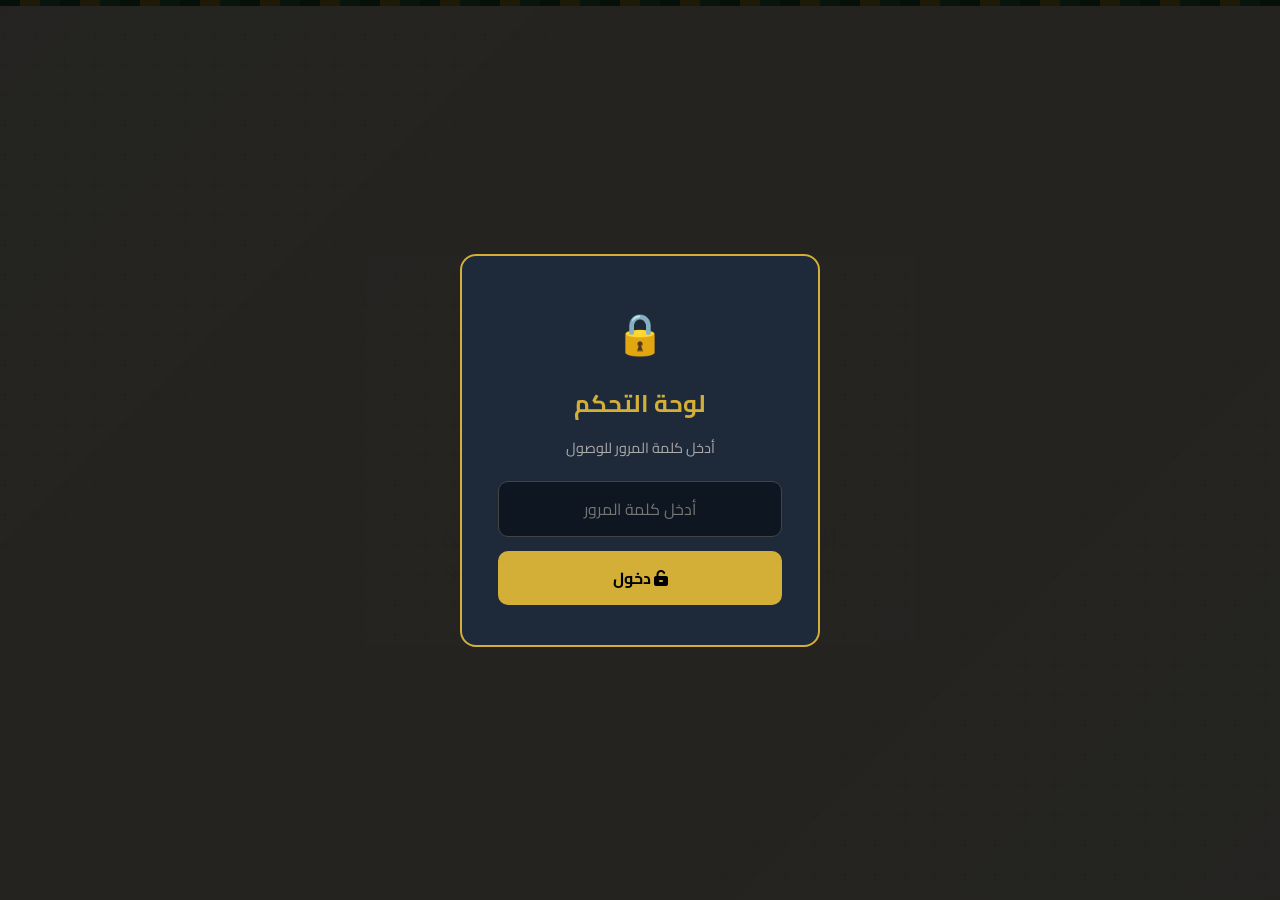
==== commit 6d4f8f4b: "إضافة ميزات جديدة: كلمة مرور، عجلة دوارة، تصفيق، أسئلة ذهبية، مجموعة ب Made-with: Cursor" ====
--- a/admin.html
+++ b/admin.html
@@ -16,14 +16,31 @@
         <img src="LOGO-01.jpg" alt="" class="watermark-logo">
     </div>
 
+    <!-- Password Gate -->
+    <div id="password-gate" style="display:none; position:fixed; inset:0; z-index:9999; background:rgba(0,0,0,0.85); align-items:center; justify-content:center; flex-direction:column; gap:20px;">
+        <div style="background:var(--surface,#1e2a3a); border:2px solid var(--gold,#d4af37); border-radius:16px; padding:40px 36px; text-align:center; max-width:360px; width:90%;">
+            <div style="font-size:2.5rem; margin-bottom:10px;">🔒</div>
+            <h2 style="color:var(--gold,#d4af37); margin-bottom:8px; font-family:'Cairo',sans-serif;">لوحة التحكم</h2>
+            <p style="color:#aaa; margin-bottom:20px; font-size:0.9rem;">أدخل كلمة المرور للوصول</p>
+            <input type="password" id="gate-password"
+                   placeholder="أدخل كلمة المرور"
+                   style="width:100%; padding:12px 16px; border-radius:10px; border:1px solid #444; background:#0d1621; color:#fff; font-size:1rem; font-family:'Cairo',sans-serif; text-align:center; box-sizing:border-box; margin-bottom:14px;"
+                   onkeydown="if(event.key==='Enter') checkAdminPassword()">
+            <button onclick="checkGatePassword()"
+                    style="width:100%; padding:12px; border-radius:10px; background:var(--gold,#d4af37); color:#000; font-weight:700; font-size:1rem; border:none; cursor:pointer; font-family:'Cairo',sans-serif;">
+                <i class="fas fa-unlock-alt"></i> دخول
+            </button>
+        </div>
+    </div>
+
     <div class="admin-container" id="admin-content">
         <!-- Back Link -->
         <a href="index.html" class="back-link">
-            <i class="fas fa-arrow-right"></i>
+            <i class="fas fa-arrow-left"></i>
             العودة للمسابقة
         </a>
 
-        <!-- شعارات لوحة التحكم (نفس المقاس) -->
+        <!-- شعارات لوحة التحكم -->
         <div class="admin-panel-logos">
             <div class="admin-panel-logo-wrap">
                 <img src="moe-logo.jpeg" alt="وزارة التعليم" class="admin-panel-logo">
@@ -43,7 +60,7 @@
             <p>إعدادات المسابقة والمؤقت والأسئلة</p>
         </div>
 
-        <!-- Alert -->
+        <!-- Alerts -->
         <div class="alert alert-success" id="alert-success">
             <i class="fas fa-check-circle"></i> <span id="alert-success-text">تم الحفظ بنجاح!</span>
         </div>
@@ -51,9 +68,9 @@
             <i class="fas fa-exclamation-circle"></i> <span id="alert-error-text">حدث خطأ!</span>
         </div>
 
-        <!-- Teams Card -->
-        <div class="admin-card">
-            <h2><i class="fas fa-users"></i> إعدادات الفرق</h2>
+        <!-- ===== إعدادات فرق المجموعة أ ===== -->
+        <div class="admin-card">
+            <h2><i class="fas fa-users" style="color:var(--primary);"></i> إعدادات فرق المجموعة أ</h2>
             <div class="form-row">
                 <div class="form-group">
                     <label><i class="fas fa-flag" style="color: var(--team1-color);"></i> اسم الفريق الأول</label>
@@ -64,8 +81,8 @@
                     <input type="text" id="team2-name-input" placeholder="أدخل اسم الفريق الثاني">
                 </div>
             </div>
-            
-            <!-- Team Logos -->
+
+            <!-- Team Logos - Group A -->
             <div class="form-row" style="margin-top: 15px;">
                 <div class="form-group">
                     <label><i class="fas fa-image" style="color: var(--team1-color);"></i> شعار الفريق الأول</label>
@@ -118,11 +135,109 @@
             </div>
 
             <button class="btn btn-primary" onclick="saveTeams()" style="margin-top: 10px;">
-                <i class="fas fa-save"></i> حفظ إعدادات الفرق
-            </button>
-        </div>
-
-        <!-- Timer Card -->
+                <i class="fas fa-save"></i> حفظ إعدادات المجموعة أ
+            </button>
+        </div>
+
+        <!-- ===== إعدادات فرق المجموعة ب ===== -->
+        <div class="admin-card">
+            <h2><i class="fas fa-users" style="color:var(--gold,#d4af37);"></i> إعدادات فرق المجموعة ب</h2>
+            <div class="form-row">
+                <div class="form-group">
+                    <label><i class="fas fa-flag" style="color: var(--team1-color);"></i> اسم الفريق الثالث</label>
+                    <input type="text" id="team3-name-input" placeholder="أدخل اسم الفريق الثالث">
+                </div>
+                <div class="form-group">
+                    <label><i class="fas fa-flag" style="color: var(--team2-color);"></i> اسم الفريق الرابع</label>
+                    <input type="text" id="team4-name-input" placeholder="أدخل اسم الفريق الرابع">
+                </div>
+            </div>
+
+            <!-- Team Logos - Group B -->
+            <div class="form-row" style="margin-top: 15px;">
+                <div class="form-group">
+                    <label><i class="fas fa-image" style="color: var(--team1-color);"></i> شعار الفريق الثالث</label>
+                    <div class="logo-upload-area" id="logo-upload-area3">
+                        <div class="logo-preview-container">
+                            <img src="" alt="" class="logo-preview-img" id="logo-preview3" style="display:none;">
+                            <div class="logo-preview-placeholder" id="logo-placeholder3">
+                                <i class="fas fa-cloud-upload-alt"></i>
+                                <span>اختر صورة أو اسحبها هنا</span>
+                            </div>
+                        </div>
+                        <input type="file" id="logo-file3" accept="image/*" onchange="handleLogoUpload(3, event)" style="display:none;">
+                        <div class="logo-upload-actions">
+                            <button type="button" class="btn btn-primary btn-sm" onclick="document.getElementById('logo-file3').click()">
+                                <i class="fas fa-upload"></i> رفع صورة
+                            </button>
+                            <button type="button" class="btn btn-danger btn-sm" onclick="removeLogo(3)" id="remove-logo3" style="display:none;">
+                                <i class="fas fa-trash"></i> حذف
+                            </button>
+                        </div>
+                        <div class="form-group" style="margin-top:8px; margin-bottom:0;">
+                            <input type="text" id="logo-url3" placeholder="أو الصق رابط الشعار هنا..." oninput="handleLogoUrl(3)">
+                        </div>
+                    </div>
+                </div>
+                <div class="form-group">
+                    <label><i class="fas fa-image" style="color: var(--team2-color);"></i> شعار الفريق الرابع</label>
+                    <div class="logo-upload-area" id="logo-upload-area4">
+                        <div class="logo-preview-container">
+                            <img src="" alt="" class="logo-preview-img" id="logo-preview4" style="display:none;">
+                            <div class="logo-preview-placeholder" id="logo-placeholder4">
+                                <i class="fas fa-cloud-upload-alt"></i>
+                                <span>اختر صورة أو اسحبها هنا</span>
+                            </div>
+                        </div>
+                        <input type="file" id="logo-file4" accept="image/*" onchange="handleLogoUpload(4, event)" style="display:none;">
+                        <div class="logo-upload-actions">
+                            <button type="button" class="btn btn-primary btn-sm" onclick="document.getElementById('logo-file4').click()">
+                                <i class="fas fa-upload"></i> رفع صورة
+                            </button>
+                            <button type="button" class="btn btn-danger btn-sm" onclick="removeLogo(4)" id="remove-logo4" style="display:none;">
+                                <i class="fas fa-trash"></i> حذف
+                            </button>
+                        </div>
+                        <div class="form-group" style="margin-top:8px; margin-bottom:0;">
+                            <input type="text" id="logo-url4" placeholder="أو الصق رابط الشعار هنا..." oninput="handleLogoUrl(4)">
+                        </div>
+                    </div>
+                </div>
+            </div>
+
+            <button class="btn btn-gold" onclick="saveTeamsB()" style="margin-top: 10px;">
+                <i class="fas fa-save"></i> حفظ إعدادات المجموعة ب
+            </button>
+        </div>
+
+        <!-- ===== الأسئلة الذهبية ===== -->
+        <div class="admin-card">
+            <h2><i class="fas fa-star" style="color:var(--gold,#d4af37);"></i> الأسئلة الذهبية <small style="font-size:0.75rem; color:#aaa;">(حد أقصى 4 أسئلة)</small></h2>
+            <p style="color:#aaa; font-size:0.9rem; margin-bottom:18px;">أسئلة مفتوحة يحكم عليها المشرف — اتركها فارغة لاستبعادها</p>
+
+            <div class="form-group">
+                <label><i class="fas fa-star" style="color:#d4af37;"></i> السؤال الذهبي 1</label>
+                <textarea id="golden-q-1" placeholder="اكتب نص السؤال الذهبي الأول..." rows="2"></textarea>
+            </div>
+            <div class="form-group">
+                <label><i class="fas fa-star" style="color:#d4af37;"></i> السؤال الذهبي 2</label>
+                <textarea id="golden-q-2" placeholder="اكتب نص السؤال الذهبي الثاني..." rows="2"></textarea>
+            </div>
+            <div class="form-group">
+                <label><i class="fas fa-star" style="color:#d4af37;"></i> السؤال الذهبي 3</label>
+                <textarea id="golden-q-3" placeholder="اكتب نص السؤال الذهبي الثالث..." rows="2"></textarea>
+            </div>
+            <div class="form-group">
+                <label><i class="fas fa-star" style="color:#d4af37;"></i> السؤال الذهبي 4</label>
+                <textarea id="golden-q-4" placeholder="اكتب نص السؤال الذهبي الرابع..." rows="2"></textarea>
+            </div>
+
+            <button class="btn btn-gold" onclick="saveGoldenQuestions()">
+                <i class="fas fa-save"></i> حفظ الأسئلة الذهبية
+            </button>
+        </div>
+
+        <!-- ===== إعدادات المؤقت ===== -->
         <div class="admin-card">
             <h2><i class="fas fa-clock"></i> إعدادات المؤقت</h2>
             <div class="form-group">
@@ -137,8 +252,8 @@
             </button>
         </div>
 
-        <!-- Add Question Card -->
-        <div class="admin-card">
+        <!-- ===== إضافة سؤال جديد ===== -->
+        <div class="admin-card" id="add-question-card">
             <h2><i class="fas fa-plus-circle"></i> إضافة سؤال جديد</h2>
             <div class="form-group">
                 <label>رقم السؤال</label>
@@ -175,7 +290,7 @@
             </button>
         </div>
 
-        <!-- Questions List Card -->
+        <!-- ===== قائمة الأسئلة ===== -->
         <div class="admin-card">
             <h2><i class="fas fa-list-ol"></i> قائمة الأسئلة (<span id="questions-count">0</span>)</h2>
             <ul class="question-list" id="questions-list">
@@ -183,7 +298,7 @@
             </ul>
         </div>
 
-        <!-- Game Control Card -->
+        <!-- ===== التحكم بالمسابقة ===== -->
         <div class="admin-card">
             <h2><i class="fas fa-gamepad"></i> التحكم بالمسابقة</h2>
             <div style="display: flex; gap: 10px; flex-wrap: wrap;">
@@ -201,8 +316,32 @@
                 </button>
             </div>
         </div>
-    </div>
+
+        <!-- ===== روابط المجموعات ===== -->
+        <div class="admin-card">
+            <h2><i class="fas fa-link" style="color:var(--primary);"></i> روابط المجموعات</h2>
+            <p style="color:#aaa; font-size:0.9rem; margin-bottom:18px;">افتح صفحة المسابقة الخاصة بكل مجموعة في نافذة جديدة</p>
+            <div style="display:flex; gap:14px; flex-wrap:wrap;">
+                <a id="group-page-link-a" href="index.html" target="_blank" class="btn btn-primary">
+                    <i class="fas fa-external-link-alt"></i> صفحة المجموعة أ
+                </a>
+                <a id="group-page-link-b" href="group-b.html" target="_blank" class="btn btn-gold">
+                    <i class="fas fa-external-link-alt"></i> صفحة المجموعة ب
+                </a>
+            </div>
+        </div>
+
+    </div><!-- end admin-container -->
 
     <script src="admin.js"></script>
+    <script>
+        // Initial gate check before admin.js loads
+        (function () {
+            if (sessionStorage.getItem('auth_sscf') !== '1') {
+                document.getElementById('admin-content').style.display = 'none';
+                document.getElementById('password-gate').style.display = 'flex';
+            }
+        })();
+    </script>
 </body>
 </html>
--- a/style.css
+++ b/style.css
@@ -380,6 +380,11 @@
     animation: teamGlow 1.5s infinite alternate;
 }
 
+@keyframes teamGlow {
+    0% { transform: translateY(0) scale(1); }
+    100% { transform: translateY(-4px) scale(1.02); }
+}
+
 .team-1.active-team {
     box-shadow: 0 0 30px rgba(21,101,192,0.6), 0 0 60px rgba(21,101,192,0.3);
 }
@@ -678,7 +683,7 @@
 .answer-btn:hover:not(.disabled) {
     border-color: var(--primary);
     background: rgba(26,107,60,0.05);
-    transform: translateX(-5px);
+    transform: translateX(5px);
 }
 
 .answer-btn .answer-letter {
@@ -1245,7 +1250,7 @@
 
 .back-link:hover {
     color: var(--primary-dark);
-    transform: translateX(5px);
+    transform: translateX(-5px);
 }
 
 /* ====== Admin Gate (رقم سري) ====== */
@@ -1572,3 +1577,453 @@
 ::-webkit-scrollbar-thumb:hover {
     background: var(--primary-dark);
 }
+
+/* ============================
+   PASSWORD GATE
+   ============================ */
+.password-gate {
+    position: fixed;
+    inset: 0;
+    background: linear-gradient(135deg, var(--primary-dark) 0%, #0a3520 50%, var(--primary-dark) 100%);
+    display: flex;
+    align-items: center;
+    justify-content: center;
+    z-index: 9999;
+    padding: 20px;
+}
+
+.password-gate-box {
+    background: white;
+    border-radius: 28px;
+    padding: 40px 35px;
+    max-width: 440px;
+    width: 100%;
+    text-align: center;
+    box-shadow: 0 30px 80px rgba(0,0,0,0.4);
+    border: 3px solid var(--gold);
+    animation: gateBoxIn 0.5s cubic-bezier(0.175, 0.885, 0.32, 1.275);
+}
+
+.gate-logos {
+    display: flex;
+    align-items: center;
+    justify-content: center;
+    gap: 15px;
+    margin-bottom: 20px;
+    padding-bottom: 20px;
+    border-bottom: 2px solid #eee;
+}
+
+.gate-logo {
+    height: 50px;
+    width: auto;
+    object-fit: contain;
+}
+
+.gate-logos-title {
+    font-size: 0.95rem;
+    font-weight: 800;
+    color: var(--primary);
+    flex: 1;
+    text-align: center;
+}
+
+.gate-icon {
+    width: 75px;
+    height: 75px;
+    border-radius: 50%;
+    background: linear-gradient(135deg, var(--primary), var(--primary-dark));
+    color: white;
+    display: flex;
+    align-items: center;
+    justify-content: center;
+    margin: 0 auto 18px;
+    font-size: 2rem;
+    box-shadow: 0 8px 25px rgba(26,107,60,0.35);
+}
+
+.password-gate-box h2 {
+    font-size: 1.6rem;
+    font-weight: 900;
+    color: var(--text-dark);
+    margin-bottom: 6px;
+}
+
+.password-gate-box > p {
+    color: #777;
+    font-weight: 600;
+    margin-bottom: 22px;
+    font-size: 0.95rem;
+}
+
+.gate-form {
+    display: flex;
+    flex-direction: column;
+    gap: 12px;
+}
+
+.gate-input {
+    width: 100%;
+    padding: 15px 18px;
+    border: 2px solid #e0e0e0;
+    border-radius: 14px;
+    font-family: 'Cairo', sans-serif;
+    font-size: 1.2rem;
+    font-weight: 700;
+    text-align: center;
+    outline: none;
+    letter-spacing: 4px;
+    transition: border-color 0.3s;
+}
+
+.gate-input:focus {
+    border-color: var(--primary);
+    box-shadow: 0 0 0 3px rgba(26,107,60,0.1);
+}
+
+.gate-error {
+    color: var(--wrong);
+    font-weight: 700;
+    font-size: 0.9rem;
+    min-height: 20px;
+    margin: 0;
+}
+
+.gate-btn {
+    width: 100%;
+    padding: 14px;
+    font-size: 1.1rem;
+    border-radius: 14px;
+    margin-top: 4px;
+}
+
+/* ============================
+   SPIN WHEEL MODAL
+   ============================ */
+.spin-wheel-content {
+    text-align: center;
+    max-width: 380px;
+}
+
+.spin-wheel-content h2 {
+    font-size: 1.4rem;
+    color: var(--text-dark);
+    margin-bottom: 20px;
+}
+
+.spin-wheel-content h2 i {
+    color: var(--gold);
+    margin-left: 8px;
+}
+
+.wheel-wrapper {
+    position: relative;
+    width: 260px;
+    height: 260px;
+    margin: 0 auto 15px;
+}
+
+#wheel-canvas {
+    border-radius: 50%;
+    box-shadow: 0 8px 30px rgba(0,0,0,0.25);
+    display: block;
+}
+
+.wheel-result {
+    background: linear-gradient(135deg, #fff9e6, #fffde7);
+    border: 2px solid var(--gold);
+    border-radius: 15px;
+    padding: 14px 20px;
+    margin-bottom: 15px;
+    font-size: 1.15rem;
+    font-weight: 800;
+    color: var(--text-dark);
+    animation: resultFadeIn 0.4s ease;
+}
+
+.wheel-result i {
+    color: var(--gold);
+    margin-left: 8px;
+}
+
+.btn-spin-wheel {
+    display: inline-flex;
+    align-items: center;
+    gap: 8px;
+    padding: 10px 22px;
+    background: linear-gradient(135deg, var(--gold), var(--gold-dark));
+    color: white;
+    border: none;
+    border-radius: 50px;
+    font-family: 'Cairo', sans-serif;
+    font-size: 1rem;
+    font-weight: 700;
+    cursor: pointer;
+    transition: all 0.3s ease;
+    box-shadow: 0 4px 15px rgba(212,175,55,0.35);
+    margin: 0 auto 15px;
+}
+
+.btn-spin-wheel:hover {
+    transform: translateY(-3px);
+    box-shadow: 0 8px 25px rgba(212,175,55,0.5);
+}
+
+.spin-wheel-center-row {
+    text-align: center;
+    margin-bottom: 15px;
+}
+
+/* ============================
+   GOLDEN QUESTIONS
+   ============================ */
+.golden-section {
+    position: relative;
+    z-index: 10;
+    max-width: 650px;
+    margin: 0 auto 40px;
+    padding: 0 20px;
+}
+
+.golden-section-title {
+    text-align: center;
+    font-size: 1.1rem;
+    font-weight: 800;
+    color: var(--gold-dark);
+    margin-bottom: 14px;
+    display: flex;
+    align-items: center;
+    justify-content: center;
+    gap: 10px;
+}
+
+.golden-section-title i {
+    color: var(--gold);
+    font-size: 1rem;
+}
+
+.golden-grid {
+    display: grid;
+    grid-template-columns: repeat(4, 1fr);
+    gap: 14px;
+}
+
+.golden-cell {
+    aspect-ratio: 1;
+    border-radius: 18px;
+    display: flex;
+    flex-direction: column;
+    align-items: center;
+    justify-content: center;
+    cursor: pointer;
+    position: relative;
+    overflow: hidden;
+    transition: all 0.4s cubic-bezier(0.175, 0.885, 0.32, 1.275);
+    background: linear-gradient(145deg, #f0c040, #c8960c);
+    color: white;
+    box-shadow: 0 6px 20px rgba(212,175,55,0.45);
+    text-shadow: 1px 1px 3px rgba(0,0,0,0.3);
+    border: 2px solid rgba(255,255,255,0.3);
+}
+
+.golden-cell::before {
+    content: '';
+    position: absolute;
+    inset: 0;
+    background: radial-gradient(circle at 30% 30%, rgba(255,255,255,0.25) 0%, transparent 60%);
+}
+
+.golden-cell:hover:not(.used) {
+    transform: translateY(-8px) scale(1.05);
+    box-shadow: 0 15px 40px rgba(212,175,55,0.6);
+}
+
+.golden-cell-icon {
+    font-size: 1.6rem;
+    margin-bottom: 4px;
+}
+
+.golden-cell-number {
+    font-size: 1rem;
+    font-weight: 900;
+}
+
+.golden-cell.used {
+    background: linear-gradient(145deg, #78909c, #546e7a);
+    opacity: 0.35;
+    cursor: default;
+    pointer-events: none;
+    transform: scale(0.9);
+    box-shadow: none;
+}
+
+/* Golden Question Modal */
+.golden-modal-content {
+    text-align: center;
+    background: linear-gradient(135deg, #fffde7, #ffffff, #fffde7);
+    border: 3px solid var(--gold);
+}
+
+.golden-badge {
+    display: inline-flex;
+    align-items: center;
+    gap: 8px;
+    background: linear-gradient(135deg, var(--gold), var(--gold-dark));
+    color: white;
+    padding: 6px 22px;
+    border-radius: 50px;
+    font-weight: 800;
+    font-size: 1rem;
+    margin-bottom: 15px;
+}
+
+.golden-judge-buttons {
+    display: flex;
+    gap: 15px;
+    justify-content: center;
+    flex-wrap: wrap;
+    margin-top: 20px;
+}
+
+.btn-judge-correct {
+    flex: 1;
+    min-width: 150px;
+    padding: 18px 20px;
+    background: linear-gradient(135deg, var(--correct), #1b5e20);
+    color: white;
+    border: none;
+    border-radius: 16px;
+    font-family: 'Cairo', sans-serif;
+    font-size: 1.2rem;
+    font-weight: 800;
+    cursor: pointer;
+    transition: all 0.3s ease;
+    display: flex;
+    align-items: center;
+    justify-content: center;
+    gap: 10px;
+    box-shadow: 0 6px 20px rgba(46,125,50,0.35);
+}
+
+.btn-judge-correct:hover {
+    transform: translateY(-4px);
+    box-shadow: 0 10px 30px rgba(46,125,50,0.5);
+}
+
+.btn-judge-wrong {
+    flex: 1;
+    min-width: 150px;
+    padding: 18px 20px;
+    background: linear-gradient(135deg, var(--wrong), #b71c1c);
+    color: white;
+    border: none;
+    border-radius: 16px;
+    font-family: 'Cairo', sans-serif;
+    font-size: 1.2rem;
+    font-weight: 800;
+    cursor: pointer;
+    transition: all 0.3s ease;
+    display: flex;
+    align-items: center;
+    justify-content: center;
+    gap: 10px;
+    box-shadow: 0 6px 20px rgba(198,40,40,0.35);
+}
+
+.btn-judge-wrong:hover {
+    transform: translateY(-4px);
+    box-shadow: 0 10px 30px rgba(198,40,40,0.5);
+}
+
+/* Admin golden questions section */
+.golden-q-item {
+    padding: 12px 15px;
+    border: 2px solid #f0c040;
+    border-radius: 12px;
+    margin-bottom: 10px;
+    display: flex;
+    align-items: center;
+    gap: 12px;
+    background: #fffde7;
+}
+
+.golden-q-num {
+    width: 38px;
+    height: 38px;
+    border-radius: 50%;
+    background: linear-gradient(135deg, var(--gold), var(--gold-dark));
+    color: white;
+    display: flex;
+    align-items: center;
+    justify-content: center;
+    font-weight: 900;
+    font-size: 0.9rem;
+    flex-shrink: 0;
+}
+
+/* Group badge for multi-group support */
+.group-badge {
+    display: inline-flex;
+    align-items: center;
+    gap: 6px;
+    padding: 4px 14px;
+    border-radius: 50px;
+    font-weight: 800;
+    font-size: 0.85rem;
+    margin-bottom: 12px;
+}
+
+.group-badge-a {
+    background: rgba(21,101,192,0.12);
+    color: var(--team1-color);
+    border: 2px solid var(--team1-color);
+}
+
+.group-badge-b {
+    background: rgba(198,40,40,0.12);
+    color: var(--team2-color);
+    border: 2px solid var(--team2-color);
+}
+
+.group-page-link {
+    display: inline-flex;
+    align-items: center;
+    gap: 8px;
+    padding: 10px 20px;
+    border-radius: 12px;
+    font-family: 'Cairo', sans-serif;
+    font-weight: 700;
+    font-size: 0.95rem;
+    text-decoration: none;
+    transition: all 0.3s ease;
+    margin: 5px;
+}
+
+.group-page-link-a {
+    background: linear-gradient(135deg, var(--team1-color), var(--team1-dark));
+    color: white;
+    box-shadow: 0 4px 15px rgba(21,101,192,0.3);
+}
+
+.group-page-link-b {
+    background: linear-gradient(135deg, var(--team2-color), var(--team2-dark));
+    color: white;
+    box-shadow: 0 4px 15px rgba(198,40,40,0.3);
+}
+
+.group-page-link:hover {
+    transform: translateY(-3px);
+}
+
+@media (max-width: 768px) {
+    .golden-grid { grid-template-columns: repeat(4, 1fr); gap: 10px; }
+    .golden-judge-buttons { flex-direction: column; }
+    .btn-judge-correct, .btn-judge-wrong { min-width: unset; }
+    .gate-logos { flex-wrap: wrap; gap: 10px; }
+    .gate-logo { height: 40px; }
+}
+
+@media (max-width: 480px) {
+    .golden-grid { grid-template-columns: repeat(2, 1fr); }
+    .password-gate-box { padding: 30px 20px; }
+}
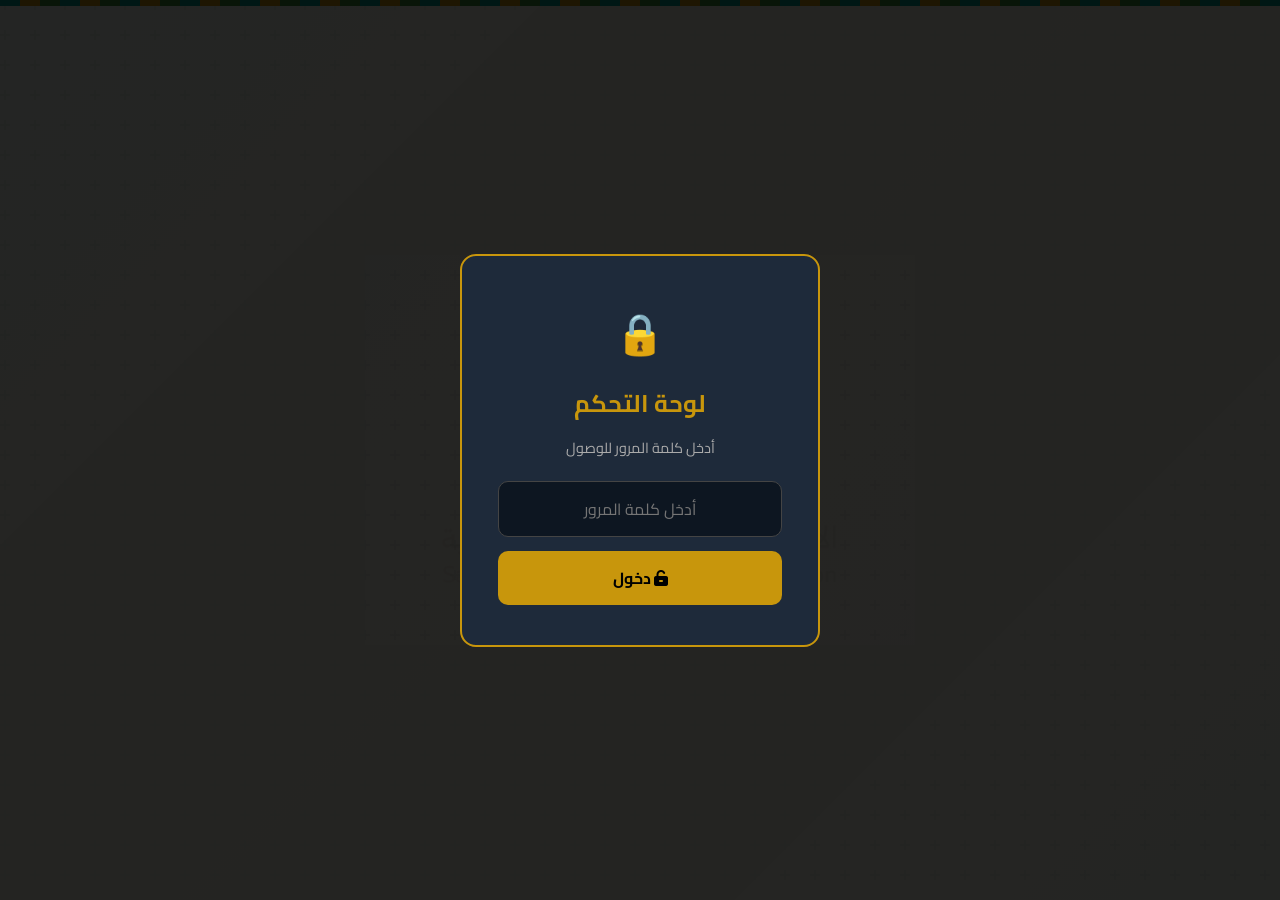
==== commit 80fe04ea: "feat: redesign layout and add multiple competition enhancements - Two-column layout: large number gr" ====
--- a/admin.html
+++ b/admin.html
@@ -35,7 +35,7 @@
 
     <div class="admin-container" id="admin-content">
         <!-- Back Link -->
-        <a href="index.html" class="back-link">
+        <a href="group-a.html" class="back-link">
             <i class="fas fa-arrow-left"></i>
             العودة للمسابقة
         </a>
@@ -212,7 +212,7 @@
 
         <!-- ===== الأسئلة الذهبية ===== -->
         <div class="admin-card">
-            <h2><i class="fas fa-star" style="color:var(--gold,#d4af37);"></i> الأسئلة الذهبية <small style="font-size:0.75rem; color:#aaa;">(حد أقصى 4 أسئلة)</small></h2>
+            <h2><i class="fas fa-star" style="color:var(--gold,#d4af37);"></i> الأسئلة الذهبية للمجموعة أ <small style="font-size:0.75rem; color:#aaa;">(حد أقصى 4 أسئلة)</small></h2>
             <p style="color:#aaa; font-size:0.9rem; margin-bottom:18px;">أسئلة مفتوحة يحكم عليها المشرف — اتركها فارغة لاستبعادها</p>
 
             <div class="form-group">
@@ -233,7 +233,34 @@
             </div>
 
             <button class="btn btn-gold" onclick="saveGoldenQuestions()">
-                <i class="fas fa-save"></i> حفظ الأسئلة الذهبية
+                <i class="fas fa-save"></i> حفظ الأسئلة الذهبية للمجموعة أ
+            </button>
+        </div>
+
+        <!-- ===== الأسئلة الذهبية للمجموعة ب ===== -->
+        <div class="admin-card">
+            <h2><i class="fas fa-star" style="color:var(--gold,#d4af37);"></i> الأسئلة الذهبية للمجموعة ب <small style="font-size:0.75rem; color:#aaa;">(حد أقصى 4 أسئلة)</small></h2>
+            <p style="color:#aaa; font-size:0.9rem; margin-bottom:18px;">أسئلة مفتوحة يحكم عليها المشرف — اتركها فارغة لاستبعادها</p>
+
+            <div class="form-group">
+                <label><i class="fas fa-star" style="color:#d4af37;"></i> السؤال الذهبي 1</label>
+                <textarea id="golden-b-q-1" placeholder="اكتب نص السؤال الذهبي الأول للمجموعة ب..." rows="2"></textarea>
+            </div>
+            <div class="form-group">
+                <label><i class="fas fa-star" style="color:#d4af37;"></i> السؤال الذهبي 2</label>
+                <textarea id="golden-b-q-2" placeholder="اكتب نص السؤال الذهبي الثاني للمجموعة ب..." rows="2"></textarea>
+            </div>
+            <div class="form-group">
+                <label><i class="fas fa-star" style="color:#d4af37;"></i> السؤال الذهبي 3</label>
+                <textarea id="golden-b-q-3" placeholder="اكتب نص السؤال الذهبي الثالث للمجموعة ب..." rows="2"></textarea>
+            </div>
+            <div class="form-group">
+                <label><i class="fas fa-star" style="color:#d4af37;"></i> السؤال الذهبي 4</label>
+                <textarea id="golden-b-q-4" placeholder="اكتب نص السؤال الذهبي الرابع للمجموعة ب..." rows="2"></textarea>
+            </div>
+
+            <button class="btn btn-gold" onclick="saveGoldenQuestionsB()">
+                <i class="fas fa-save"></i> حفظ الأسئلة الذهبية للمجموعة ب
             </button>
         </div>
 
@@ -254,7 +281,7 @@
 
         <!-- ===== إضافة سؤال جديد ===== -->
         <div class="admin-card" id="add-question-card">
-            <h2><i class="fas fa-plus-circle"></i> إضافة سؤال جديد</h2>
+            <h2><i class="fas fa-plus-circle"></i> إضافة سؤال جديد للمجموعة أ</h2>
             <div class="form-group">
                 <label>رقم السؤال</label>
                 <input type="number" id="q-number" min="1" placeholder="رقم السؤال">
@@ -292,9 +319,58 @@
 
         <!-- ===== قائمة الأسئلة ===== -->
         <div class="admin-card">
-            <h2><i class="fas fa-list-ol"></i> قائمة الأسئلة (<span id="questions-count">0</span>)</h2>
+            <h2><i class="fas fa-list-ol"></i> قائمة أسئلة المجموعة أ (<span id="questions-count">0</span>)</h2>
             <ul class="question-list" id="questions-list">
                 <!-- Questions will be rendered here -->
+            </ul>
+        </div>
+
+        <!-- ===== إضافة سؤال جديد للمجموعة ب ===== -->
+        <div class="admin-card" id="add-question-b-card">
+            <h2><i class="fas fa-plus-circle" style="color:var(--gold);"></i> إضافة سؤال جديد للمجموعة ب</h2>
+            <div class="form-group">
+                <label>رقم السؤال</label>
+                <input type="number" id="qb-number" min="1" placeholder="رقم السؤال">
+            </div>
+            <div class="form-group">
+                <label>نص السؤال</label>
+                <textarea id="qb-text" placeholder="اكتب نص السؤال هنا..."></textarea>
+            </div>
+            <div class="form-group">
+                <label>الخيارات (حدد الإجابة الصحيحة)</label>
+                <div class="answer-options-group">
+                    <div class="answer-option-item">
+                        <input type="radio" name="correct-answer-b" value="0" checked onchange="updateCorrectLabelsB()">
+                        <input type="text" id="qb-answer-0" placeholder="الخيار أ">
+                        <span class="correct-label">✓</span>
+                    </div>
+                    <div class="answer-option-item">
+                        <input type="radio" name="correct-answer-b" value="1" onchange="updateCorrectLabelsB()">
+                        <input type="text" id="qb-answer-1" placeholder="الخيار ب">
+                        <span class="correct-label" style="visibility:hidden;">✓</span>
+                    </div>
+                    <div class="answer-option-item">
+                        <input type="radio" name="correct-answer-b" value="2" onchange="updateCorrectLabelsB()">
+                        <input type="text" id="qb-answer-2" placeholder="الخيار ج">
+                        <span class="correct-label" style="visibility:hidden;">✓</span>
+                    </div>
+                    <div class="answer-option-item">
+                        <input type="radio" name="correct-answer-b" value="3" onchange="updateCorrectLabelsB()">
+                        <input type="text" id="qb-answer-3" placeholder="الخيار د">
+                        <span class="correct-label" style="visibility:hidden;">✓</span>
+                    </div>
+                </div>
+            </div>
+            <button class="btn btn-gold" onclick="addQuestionB()">
+                <i class="fas fa-plus"></i> إضافة السؤال للمجموعة ب
+            </button>
+        </div>
+
+        <!-- ===== قائمة أسئلة المجموعة ب ===== -->
+        <div class="admin-card">
+            <h2><i class="fas fa-list-ol" style="color:var(--gold);"></i> قائمة أسئلة المجموعة ب (<span id="questions-b-count">0</span>)</h2>
+            <ul class="question-list" id="questions-b-list">
+                <!-- Group B questions rendered here -->
             </ul>
         </div>
 
@@ -322,7 +398,7 @@
             <h2><i class="fas fa-link" style="color:var(--primary);"></i> روابط المجموعات</h2>
             <p style="color:#aaa; font-size:0.9rem; margin-bottom:18px;">افتح صفحة المسابقة الخاصة بكل مجموعة في نافذة جديدة</p>
             <div style="display:flex; gap:14px; flex-wrap:wrap;">
-                <a id="group-page-link-a" href="index.html" target="_blank" class="btn btn-primary">
+                <a id="group-page-link-a" href="group-a.html" target="_blank" class="btn btn-primary">
                     <i class="fas fa-external-link-alt"></i> صفحة المجموعة أ
                 </a>
                 <a id="group-page-link-b" href="group-b.html" target="_blank" class="btn btn-gold">
--- a/style.css
+++ b/style.css
@@ -4,23 +4,23 @@
    ============================ */
 
 :root {
-    --primary: #1a6b3c;
-    --primary-light: #2e8b57;
-    --primary-dark: #0d4f2b;
-    --gold: #d4af37;
-    --gold-light: #f0d060;
-    --gold-dark: #b8960c;
-    --team1-color: #1565c0;
-    --team1-light: #42a5f5;
-    --team1-dark: #0d47a1;
-    --team2-color: #c62828;
-    --team2-light: #ef5350;
-    --team2-dark: #b71c1c;
-    --bg-cream: #f5f0e1;
-    --text-dark: #1a1a2e;
+    --primary: #009B8D;
+    --primary-light: #00B5A5;
+    --primary-dark: #007A6E;
+    --gold: #C8960C;
+    --gold-light: #E6B020;
+    --gold-dark: #A67A08;
+    --team1-color: #C8960C;
+    --team1-light: #E6B020;
+    --team1-dark: #A67A08;
+    --team2-color: #009B8D;
+    --team2-light: #00B5A5;
+    --team2-dark: #007A6E;
+    --bg-cream: #F8F5EE;
+    --text-dark: #1A2A28;
     --text-light: #ffffff;
-    --correct: #2e7d32;
-    --wrong: #c62828;
+    --correct: #3D8B37;
+    --wrong: #C0392B;
     --shadow: 0 10px 40px rgba(0,0,0,0.2);
     --shadow-sm: 0 4px 15px rgba(0,0,0,0.1);
 }
@@ -47,9 +47,9 @@
     left: 0;
     width: 100%;
     height: 100%;
-    background: 
-        linear-gradient(135deg, rgba(26,107,60,0.03) 0%, rgba(212,175,55,0.05) 50%, rgba(26,107,60,0.03) 100%),
-        url("data:image/svg+xml,%3Csvg width='60' height='60' viewBox='0 0 60 60' xmlns='http://www.w3.org/2000/svg'%3E%3Cg fill='none' fill-rule='evenodd'%3E%3Cg fill='%231a6b3c' fill-opacity='0.04'%3E%3Cpath d='M36 34v-4h-2v4h-4v2h4v4h2v-4h4v-2h-4zm0-30V0h-2v4h-4v2h4v4h2V6h4V4h-4zM6 34v-4H4v4H0v2h4v4h2v-4h4v-2H6zM6 4V0H4v4H0v2h4v4h2V6h4V4H6z'/%3E%3C/g%3E%3C/g%3E%3C/svg%3E");
+    background:
+        linear-gradient(135deg, rgba(0,155,141,0.03) 0%, rgba(200,150,12,0.05) 50%, rgba(61,139,55,0.03) 100%),
+        url("data:image/svg+xml,%3Csvg width='60' height='60' viewBox='0 0 60 60' xmlns='http://www.w3.org/2000/svg'%3E%3Cg fill='none' fill-rule='evenodd'%3E%3Cg fill='%23009B8D' fill-opacity='0.04'%3E%3Cpath d='M36 34v-4h-2v4h-4v2h4v4h2v-4h4v-2h-4zm0-30V0h-2v4h-4v2h4v4h2V6h4V4h-4zM6 34v-4H4v4H0v2h4v4h2v-4h4v-2H6zM6 4V0H4v4H0v2h4v4h2V6h4V4H6z'/%3E%3C/g%3E%3C/g%3E%3C/svg%3E");
     z-index: 0;
     pointer-events: none;
 }
@@ -98,12 +98,12 @@
     height: 6px;
     background: repeating-linear-gradient(
         90deg,
-        var(--primary) 0px,
-        var(--primary) 20px,
-        var(--gold) 20px,
-        var(--gold) 40px,
-        var(--primary-light) 40px,
-        var(--primary-light) 60px
+        #009B8D 0px,
+        #009B8D 20px,
+        #C8960C 20px,
+        #C8960C 40px,
+        #3D8B37 40px,
+        #3D8B37 60px
     );
     z-index: 1000;
 }
@@ -218,20 +218,20 @@
 
 .team-1 {
     background: linear-gradient(135deg, var(--team1-color), var(--team1-dark));
-    box-shadow: 0 10px 30px rgba(21,101,192,0.3);
+    box-shadow: 0 10px 30px rgba(200,150,12,0.35);
     color: white;
 }
 
 .team-2 {
     background: linear-gradient(135deg, var(--team2-color), var(--team2-dark));
-    box-shadow: 0 10px 30px rgba(198,40,40,0.3);
+    box-shadow: 0 10px 30px rgba(0,155,141,0.35);
     color: white;
 }
 
 /* ====== TEAM LOGOS ====== */
 .team-logo-wrapper {
-    width: 70px;
-    height: 70px;
+    width: 120px;
+    height: 120px;
     border-radius: 50%;
     margin: 0 auto 10px;
     background: rgba(255,255,255,0.2);
@@ -271,8 +271,8 @@
 
 /* Team Select Modal Logos */
 .team-select-logo {
-    width: 60px;
-    height: 60px;
+    width: 100px;
+    height: 100px;
     border-radius: 50%;
     background: rgba(255,255,255,0.2);
     display: flex;
@@ -512,11 +512,24 @@
 }
 
 /* Numbered colors cycling */
-.number-cell:nth-child(5n+1) { background: linear-gradient(145deg, #1565c0, #0d47a1); box-shadow: 0 6px 20px rgba(21,101,192,0.3); }
-.number-cell:nth-child(5n+2) { background: linear-gradient(145deg, #2e7d32, #1b5e20); box-shadow: 0 6px 20px rgba(46,125,50,0.3); }
-.number-cell:nth-child(5n+3) { background: linear-gradient(145deg, #c62828, #b71c1c); box-shadow: 0 6px 20px rgba(198,40,40,0.3); }
-.number-cell:nth-child(5n+4) { background: linear-gradient(145deg, #6a1b9a, #4a148c); box-shadow: 0 6px 20px rgba(106,27,154,0.3); }
-.number-cell:nth-child(5n+5) { background: linear-gradient(145deg, #e65100, #bf360c); box-shadow: 0 6px 20px rgba(230,81,0,0.3); }
+.number-cell:nth-child(5n+1) { background: linear-gradient(145deg, #009B8D, #007A6E); box-shadow: 0 6px 20px rgba(0,155,141,0.35); }
+.number-cell:nth-child(5n+2) { background: linear-gradient(145deg, #C8960C, #A67A08); box-shadow: 0 6px 20px rgba(200,150,12,0.35); }
+.number-cell:nth-child(5n+3) { background: linear-gradient(145deg, #3D8B37, #2A6B26); box-shadow: 0 6px 20px rgba(61,139,55,0.35); }
+.number-cell:nth-child(5n+4) { background: linear-gradient(145deg, #00766B, #005549); box-shadow: 0 6px 20px rgba(0,118,107,0.35); }
+.number-cell:nth-child(5n+5) { background: linear-gradient(145deg, #E6B020, #C8960C); box-shadow: 0 6px 20px rgba(230,176,32,0.35); }
+
+/* Golden cells always gold regardless of nth-child position */
+.number-cell.golden-cell,
+.number-cell.golden-cell:nth-child(5n+1),
+.number-cell.golden-cell:nth-child(5n+2),
+.number-cell.golden-cell:nth-child(5n+3),
+.number-cell.golden-cell:nth-child(5n+4),
+.number-cell.golden-cell:nth-child(5n+5) {
+    background: linear-gradient(145deg, #f0c040, #c8960c);
+    box-shadow: 0 6px 20px rgba(212,175,55,0.45);
+    flex-direction: column;
+    font-size: 1.4rem;
+}
 
 /* ====== MODALS ====== */
 .modal-overlay {
@@ -840,12 +853,12 @@
 
 .team1-btn {
     background: linear-gradient(135deg, var(--team1-color), var(--team1-dark));
-    box-shadow: 0 8px 25px rgba(21,101,192,0.3);
+    box-shadow: 0 8px 25px rgba(200,150,12,0.35);
 }
 
 .team2-btn {
     background: linear-gradient(135deg, var(--team2-color), var(--team2-dark));
-    box-shadow: 0 8px 25px rgba(198,40,40,0.3);
+    box-shadow: 0 8px 25px rgba(0,155,141,0.35);
 }
 
 .team-select-btn:hover {
@@ -853,11 +866,11 @@
 }
 
 .team1-btn:hover {
-    box-shadow: 0 15px 40px rgba(21,101,192,0.5);
+    box-shadow: 0 15px 40px rgba(200,150,12,0.55);
 }
 
 .team2-btn:hover {
-    box-shadow: 0 15px 40px rgba(198,40,40,0.5);
+    box-shadow: 0 15px 40px rgba(0,155,141,0.55);
 }
 
 /* ====== WINNER MODAL ====== */
@@ -2027,3 +2040,236 @@
     .golden-grid { grid-template-columns: repeat(2, 1fr); }
     .password-gate-box { padding: 30px 20px; }
 }
+
+/* ===== Answered cell colors ===== */
+.number-cell.answered-team1,
+.number-cell.answered-team1:nth-child(5n+1),
+.number-cell.answered-team1:nth-child(5n+2),
+.number-cell.answered-team1:nth-child(5n+3),
+.number-cell.answered-team1:nth-child(5n+4),
+.number-cell.answered-team1:nth-child(5n+5) {
+    background: linear-gradient(145deg, #C8960C, #A67A08);
+    box-shadow: 0 6px 20px rgba(200,150,12,0.45);
+    opacity: 0.75;
+    cursor: default;
+    pointer-events: none;
+}
+
+.number-cell.answered-team2,
+.number-cell.answered-team2:nth-child(5n+1),
+.number-cell.answered-team2:nth-child(5n+2),
+.number-cell.answered-team2:nth-child(5n+3),
+.number-cell.answered-team2:nth-child(5n+4),
+.number-cell.answered-team2:nth-child(5n+5) {
+    background: linear-gradient(145deg, #009B8D, #007A6E);
+    box-shadow: 0 6px 20px rgba(0,155,141,0.45);
+    opacity: 0.75;
+    cursor: default;
+    pointer-events: none;
+}
+
+/* ===== Current turn indicator ===== */
+.team.current-turn {
+    border: 3px solid var(--gold);
+    box-shadow: 0 0 18px rgba(200,150,12,0.55), 0 0 36px rgba(200,150,12,0.25);
+    transform: translateY(-3px) scale(1.02);
+    transition: all 0.4s ease;
+}
+
+.team-1.current-turn {
+    border-color: var(--team1-color);
+    box-shadow: 0 0 18px rgba(200,150,12,0.6), 0 0 36px rgba(200,150,12,0.3);
+}
+
+.team-2.current-turn {
+    border-color: var(--team2-color);
+    box-shadow: 0 0 18px rgba(0,155,141,0.6), 0 0 36px rgba(0,155,141,0.3);
+}
+
+/* ===== Golden timer bar ===== */
+.golden-timer-container {
+    display: flex;
+    align-items: center;
+    gap: 12px;
+    margin-bottom: 16px;
+    padding: 10px 16px;
+    background: rgba(0,0,0,0.15);
+    border-radius: 12px;
+}
+
+.golden-timer-bar-wrap {
+    flex: 1;
+    height: 10px;
+    background: rgba(255,255,255,0.15);
+    border-radius: 8px;
+    overflow: hidden;
+}
+
+.golden-timer-bar {
+    height: 100%;
+    width: 100%;
+    background: linear-gradient(90deg, var(--gold-light), var(--gold));
+    border-radius: 8px;
+    transition: width 0.9s linear, background 0.5s;
+}
+
+.golden-timer-bar.warning {
+    background: linear-gradient(90deg, #ff9800, #f57c00);
+}
+
+.golden-timer-bar.danger {
+    background: linear-gradient(90deg, #f44336, #c62828);
+    animation: timerPulse 0.5s infinite alternate;
+}
+
+.golden-timer-num {
+    font-size: 1.4rem;
+    font-weight: 900;
+    color: var(--gold);
+    min-width: 32px;
+    text-align: center;
+    font-family: 'Cairo', sans-serif;
+}
+
+.golden-timer-num.warning { color: #ff9800; }
+.golden-timer-num.danger  { color: #f44336; animation: timerPulse 0.5s infinite alternate; }
+
+/* ===========================
+   TWO-COLUMN GAME LAYOUT
+   numbers on left, scores on right
+   =========================== */
+
+.game-layout {
+    display: flex;
+    flex-direction: row;   /* RTL: first child = RIGHT, second child = LEFT */
+    align-items: flex-start;
+    gap: 24px;
+    max-width: 1400px;
+    margin: 0 auto;
+    padding: 16px 24px 48px;
+    position: relative;
+    z-index: 10;
+}
+
+/* Numbers section takes all remaining space (LEFT side) */
+.game-layout .numbers-section {
+    flex: 1;
+    min-width: 0;
+    max-width: none;
+    margin: 0;
+    padding: 0;
+}
+
+/* Larger cells since we have more room */
+.game-layout .numbers-grid {
+    grid-template-columns: repeat(4, 1fr);
+    gap: 16px;
+}
+
+.game-layout .number-cell {
+    font-size: 2.6rem;
+    border-radius: 22px;
+}
+
+.game-layout .number-cell.golden-cell {
+    font-size: 1.8rem;
+}
+
+/* Sidebar (RIGHT side in RTL) */
+.game-sidebar {
+    width: 290px;
+    flex-shrink: 0;
+    display: flex;
+    flex-direction: column;
+    gap: 14px;
+    position: sticky;
+    top: 20px;
+}
+
+/* Scoreboard vertical inside sidebar */
+.game-sidebar .scoreboard {
+    flex-direction: column;
+    gap: 10px;
+    margin: 0;
+    padding: 0;
+    max-width: none;
+}
+
+.game-sidebar .team {
+    max-width: none;
+    width: 100%;
+    padding: 16px 12px;
+}
+
+.game-sidebar .team-logo-wrapper {
+    width: 90px;
+    height: 90px;
+}
+
+.game-sidebar .team-name {
+    font-size: 1rem;
+    margin-bottom: 6px;
+}
+
+.game-sidebar .team-score {
+    font-size: 2.6rem;
+}
+
+.game-sidebar .vs-badge {
+    align-self: center;
+    width: 44px;
+    height: 44px;
+    font-size: 0.85rem;
+}
+
+/* Turn indicator full width in sidebar */
+.game-sidebar .turn-indicator {
+    margin: 0;
+    width: 100%;
+    justify-content: center;
+    font-size: 1rem;
+    padding: 10px 16px;
+}
+
+/* Spin wheel button full width in sidebar */
+.game-sidebar .spin-wheel-center-row {
+    margin: 0;
+    text-align: center;
+}
+
+.game-sidebar .btn-spin-wheel {
+    width: 100%;
+    justify-content: center;
+    margin: 0;
+}
+
+/* ===== Responsive: stack on small screens ===== */
+@media (max-width: 900px) {
+    .game-layout {
+        flex-direction: column;
+        padding: 12px 16px 40px;
+    }
+
+    .game-sidebar {
+        width: 100%;
+        position: static;
+    }
+
+    .game-sidebar .scoreboard {
+        flex-direction: row;
+        justify-content: center;
+    }
+
+    .game-sidebar .team {
+        max-width: 260px;
+    }
+
+    .game-layout .numbers-grid {
+        grid-template-columns: repeat(5, 1fr);
+        gap: 12px;
+    }
+
+    .game-layout .number-cell {
+        font-size: 2rem;
+    }
+}
